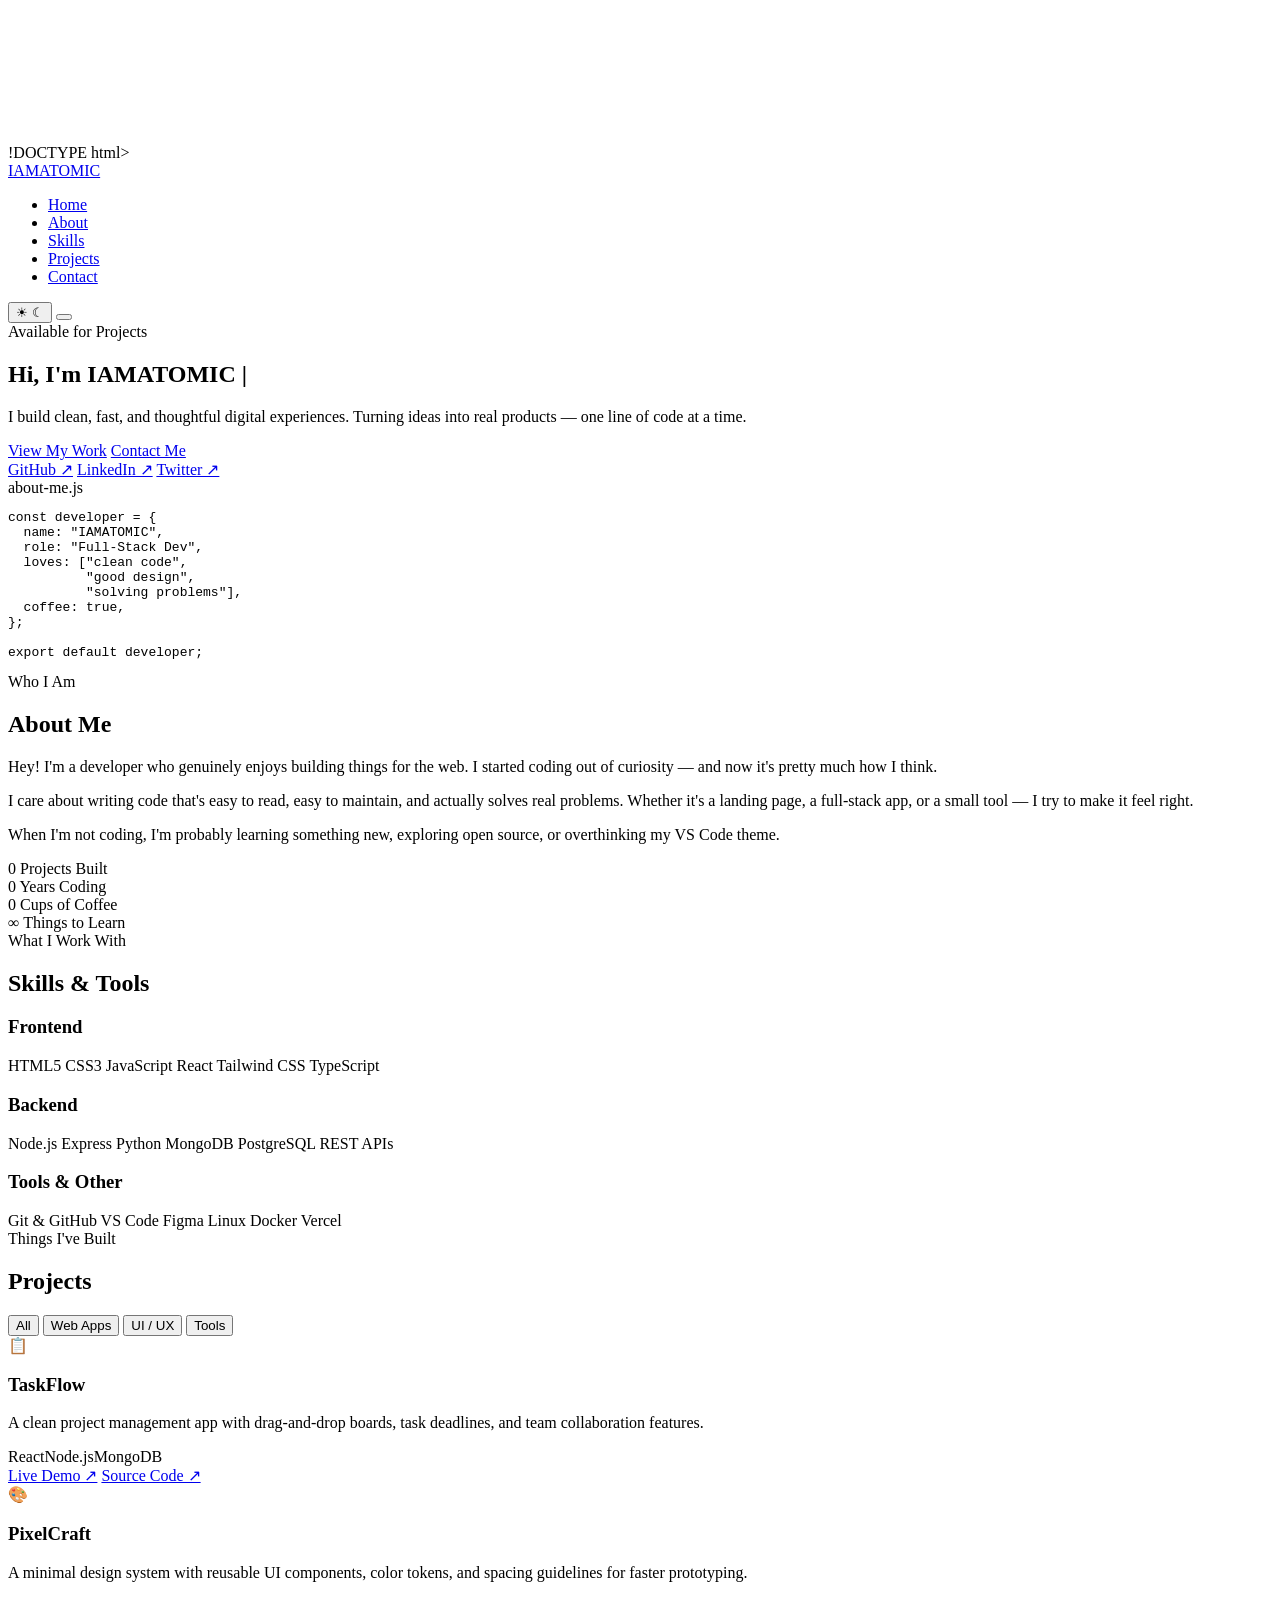
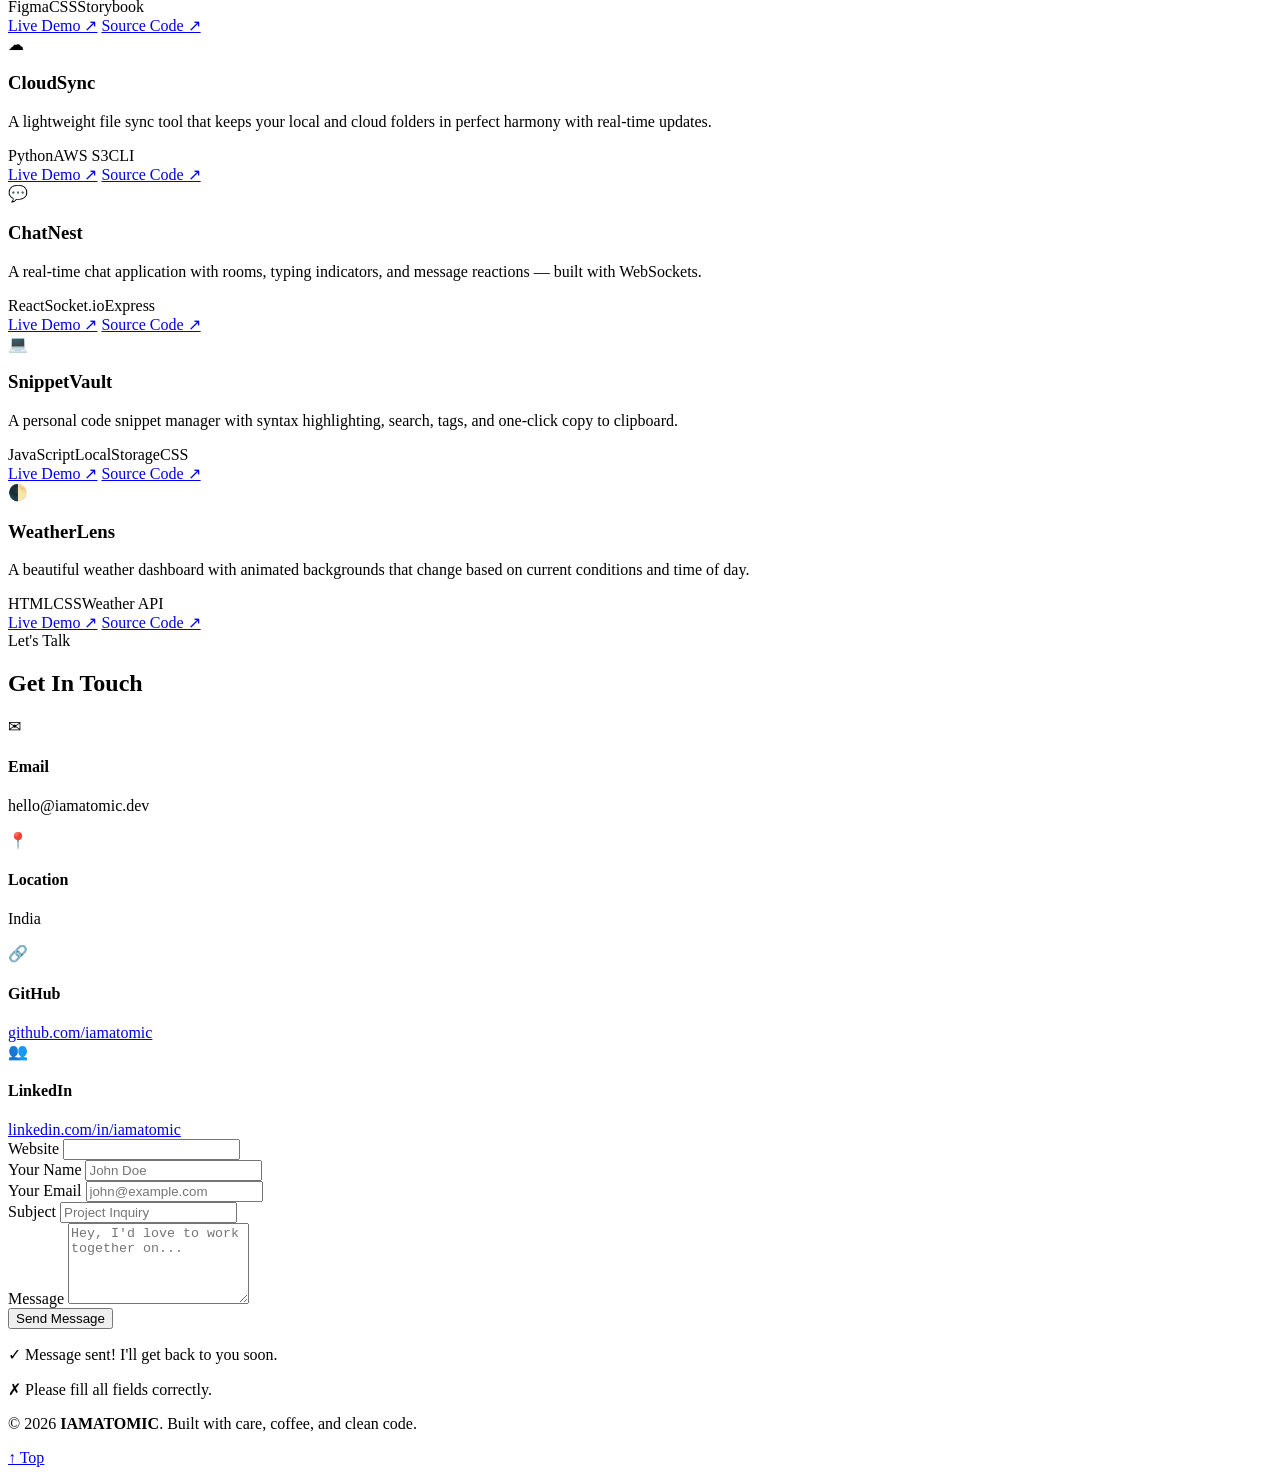
==== index.html @ 38bf48a1 "Initial project upload" ====
!DOCTYPE html>
<html lang="en" data-theme="dark">
<head>
  <meta charset="UTF-8">
  <meta name="viewport" content="width=device-width, initial-scale=1.0">
  <title>IAMATOMIC — Developer Portfolio</title>
  <!-- SEO basics -->
  <meta name="description" content="Ranbir — A developer who builds clean, fast, and thoughtful digital experiences.">
  <!-- Security headers -->
  <meta http-equiv="Content-Security-Policy"
        content="default-src 'self'; style-src 'self' https://fonts.googleapis.com 'unsafe-inline'; font-src https://fonts.gstatic.com; img-src 'self' data:; script-src 'self' 'unsafe-inline';">
  <meta name="referrer" content="strict-origin-when-cross-origin">
  <!-- Fonts -->
  <link rel="preconnect" href="https://fonts.googleapis.com">
  <link rel="preconnect" href="https://fonts.gstatic.com" crossorigin>
  <link href="https://fonts.googleapis.com/css2?family=DM+Sans:wght@400;500;600;700&family=Inter:wght@400;500;600&family=Fira+Code:wght@400;500&display=swap" rel="stylesheet">
  <link rel="stylesheet" href="css/style.css">
</head>


<body>
  <!--note:-the code may be broken somewhere pls ensure to read everything and readme file to move forward-->

<!-- Particle canvas — sits behind the hero as a subtle background effect -->
  <canvas id="particleCanvas" class="particle-canvas"></canvas>

  <!-- Small banner for logged-out visitors -->
  <div class="user-banner" id="userBanner" style="display:none;">
    <div class="container banner-inner">
      <p>&#128640; Want your own portfolio like this? <a href="dashboard.html"><strong>Create Free Account &rarr;</strong></a></p>
      <button class="banner-close" id="bannerClose" aria-label="Close banner">&times;</button>
    </div>
  </div>
  <!--NAVIGATION AREA -->
<HEADER CLASS="HEADER" id ="header>
  <nav class="nav container'>
  <a href="#home" class="nav__logo">
<span class="logo-dot"></span> <span id="navBrand">IAMATOMIC</span>
      </a>

      <ul class="nav-links" id="navLinks">
        <li><a href="#home" class="nav-link active">Home</a></li>
        <li><a href="#about" class="nav-link">About</a></li>
        <li><a href="#skills" class="nav-link">Skills</a></li>
        <li><a href="#projects" class="nav-link">Projects</a></li>
        <li><a href="#contact" class="nav-link">Contact</a></li>
      </ul>

      <div class="nav-actions">
        <!-- Dashboard link — shown if logged in -->
        <a href="dashboard.html" class="nav-dashboard-link" id="dashboardLink" style="display:none;">
          Dashboard
        </a>

        <button class="theme-toggle" id="themeToggle" aria-label="Toggle theme">
          <span class="theme-icon-sun">&#9728;</span>
          <span class="theme-icon-moon">&#9790;</span>
        </button>

        <button class="mobile-menu-btn" id="mobileMenuBtn" aria-label="Open menu">
          <span class="hamburger-line"></span>
          <span class="hamburger-line"></span>
          <span class="hamburger-line"></span>
        </button>
      </div>
    </nav>
  </header>

  <!--HERO SECTION-->
  <section class="hero" id="home">
    <div class="container hero-grid">

      <div class="hero-content reveal">
      <span class="status-badge">
          <span class="status-dot"></span> <span id="heroStatus">Available for Projects</span>
        </span>

        <h1 class="hero-title">
          Hi, I'm <span class="gradient-text" id="heroName">IAMATOMIC</span>
          <span class="typing-cursor">|</span>
        </h1>
        <p class="hero-subtitle" id="heroBio">
          I build clean, fast, and thoughtful digital experiences.
          Turning ideas into real products — one line of code at a time.
        </p>

        <div class="hero-buttons">
          <a href="#projects" class="btn btn-primary ripple">View My Work</a>
          <a href="#contact" class="btn btn-outline ripple">Contact Me</a>
        </div>

        <div class="hero-socials" id="heroSocials">
          <a href="https://github.com" target="_blank" rel="noopener noreferrer" class="social-link">GitHub &#8599;</a>
          <a href="https://linkedin.com" target="_blank" rel="noopener noreferrer" class="social-link">LinkedIn &#8599;</a>
          <a href="https://twitter.com" target="_blank" rel="noopener noreferrer" class="social-link">Twitter &#8599;</a>
        </div>
      </div>

      <div class="hero-visual reveal reveal-delay-1">
        <div class="code-card float-animation">
          <div class="code-card-header">
            <span class="dot red"></span>
            <span class="dot yellow"></span>
            <span class="dot green"></span>
            <span class="code-filename">about-me.js</span>
          </div>
          <pre class="code-card-body"><code><span class="code-keyword">const</span> <span class="code-variable">developer</span> = {
  <span class="code-key">name</span>: <span class="code-string" id="codeName">"IAMATOMIC"</span>,
  <span class="code-key">role</span>: <span class="code-string" id="codeRole">"Full-Stack Dev"</span>,
  <span class="code-key">loves</span>: [<span class="code-string">"clean code"</span>,
          <span class="code-string">"good design"</span>,
          <span class="code-string">"solving problems"</span>],
  <span class="code-key">coffee</span>: <span class="code-boolean">true</span>,
};

<span class="code-keyword">export default</span> developer;</code></pre>
        </div>
      </div>
    </div>
  </section>

    </div>
<!-- =================== ABOUT =================== -->
  <section class="about section" id="about">
    <div class="container">
      <span class="section-tag reveal">Who I Am</span>
      <h2 class="section-title reveal">About Me</h2>

      <div class="about-grid">
        <div class="about-text reveal" id="aboutText">
          <p>
            Hey! I'm a developer who genuinely enjoys building things for the web.
            I started coding out of curiosity — and now it's pretty much how I think.
          </p>
          <p>
            I care about writing code that's easy to read, easy to maintain, and actually
            solves real problems. Whether it's a landing page, a full-stack app, or a
            small tool — I try to make it feel right.
          </p>
          <p>
            When I'm not coding, I'm probably learning something new, exploring open source,
            or overthinking my VS Code theme.
          </p>
        </div>

        <div class="about-stats reveal-stagger" id="statsContainer">
          <div class="stat-card">
            <span class="stat-number" data-count="15">0</span>
            <span class="stat-label">Projects Built</span>
          </div>
          <div class="stat-card">
            <span class="stat-number" data-count="2">0</span>
            <span class="stat-label">Years Coding</span>
          </div>
          <div class="stat-card">
            <span class="stat-number" data-count="500">0</span>
            <span class="stat-label">Cups of Coffee</span>
          </div>
          <div class="stat-card">
            <span class="stat-number stat-infinity">&infin;</span>
            <span class="stat-label">Things to Learn</span>
          </div>
        </div>
      </div>
    </div>
  </section>

  <!-- =================== SKILLS =================== -->
  <section class="skills section" id="skills">
    <div class="container">
      <span class="section-tag reveal">What I Work With</span>
      <h2 class="section-title reveal">Skills & Tools</h2>

      <div class="skills-grid reveal-stagger" id="skillsContainer">
        <div class="skill-group">
          <h3 class="skill-group-title">Frontend</h3>
          <div class="skill-tags">
            <span class="skill-tag">HTML5</span>
            <span class="skill-tag">CSS3</span>
            <span class="skill-tag">JavaScript</span>
            <span class="skill-tag">React</span>
            <span class="skill-tag">Tailwind CSS</span>
            <span class="skill-tag">TypeScript</span>
          </div>
        </div>
        <div class="skill-group">
          <h3 class="skill-group-title">Backend</h3>
          <div class="skill-tags">
            <span class="skill-tag">Node.js</span>
            <span class="skill-tag">Express</span>
            <span class="skill-tag">Python</span>
            <span class="skill-tag">MongoDB</span>
            <span class="skill-tag">PostgreSQL</span>
            <span class="skill-tag">REST APIs</span>
          </div>
        </div>
        <div class="skill-group">
          <h3 class="skill-group-title">Tools & Other</h3>
          <div class="skill-tags">
            <span class="skill-tag">Git & GitHub</span>
            <span class="skill-tag">VS Code</span>
            <span class="skill-tag">Figma</span>
            <span class="skill-tag">Linux</span>
            <span class="skill-tag">Docker</span>
            <span class="skill-tag">Vercel</span>
          </div>
        </div>
      </div>
    </div>
  </section>

  <!-- =================== PROJECTS =================== -->
  <section class="projects section" id="projects">
    <div class="container">
      <span class="section-tag reveal">Things I've Built</span>
      <h2 class="section-title reveal">Projects</h2>

      <div class="project-filters reveal" id="projectFilters">
        <button class="filter-btn active" data-filter="all">All</button>
        <button class="filter-btn" data-filter="web-app">Web Apps</button>
        <button class="filter-btn" data-filter="ui-ux">UI / UX</button>
        <button class="filter-btn" data-filter="tool">Tools</button>
      </div>

      <div class="projects-grid" id="projectsContainer">
        <!-- Project 1 -->
        <article class="project-card tilt-card reveal-stagger-item" data-category="web-app">
          <div class="project-banner banner-gradient-1">
            <span class="project-banner-icon">&#128203;</span>
          </div>
          <div class="project-info">
            <h3 class="project-title">TaskFlow</h3>
            <p class="project-desc">A clean project management app with drag-and-drop boards, task deadlines, and team collaboration features.</p>
            <div class="project-tags"><span>React</span><span>Node.js</span><span>MongoDB</span></div>
            <div class="project-links">
              <a href="#" target="_blank" rel="noopener noreferrer" class="project-link">Live Demo &#8599;</a>
              <a href="#" target="_blank" rel="noopener noreferrer" class="project-link">Source Code &#8599;</a>
            </div>
          </div>
        </article>

        <!-- Project 2 -->
        <article class="project-card tilt-card reveal-stagger-item" data-category="ui-ux">
          <div class="project-banner banner-gradient-2">
            <span class="project-banner-icon">&#127912;</span>
          </div>
          <div class="project-info">
            <h3 class="project-title">PixelCraft</h3>
            <p class="project-desc">A minimal design system with reusable UI components, color tokens, and spacing guidelines for faster prototyping.</p>
            <div class="project-tags"><span>Figma</span><span>CSS</span><span>Storybook</span></div>
            <div class="project-links">
              <a href="#" target="_blank" rel="noopener noreferrer" class="project-link">Live Demo &#8599;</a>
              <a href="#" target="_blank" rel="noopener noreferrer" class="project-link">Source Code &#8599;</a>
            </div>
          </div>
        </article>

        <!-- Project 3 -->
        <article class="project-card tilt-card reveal-stagger-item" data-category="tool">
          <div class="project-banner banner-gradient-3">
            <span class="project-banner-icon">&#9729;</span>
          </div>
          <div class="project-info">
            <h3 class="project-title">CloudSync</h3>
            <p class="project-desc">A lightweight file sync tool that keeps your local and cloud folders in perfect harmony with real-time updates.</p>
            <div class="project-tags"><span>Python</span><span>AWS S3</span><span>CLI</span></div>
            <div class="project-links">
              <a href="#" target="_blank" rel="noopener noreferrer" class="project-link">Live Demo &#8599;</a>
              <a href="#" target="_blank" rel="noopener noreferrer" class="project-link">Source Code &#8599;</a>
            </div>
          </div>
        </article>

        <!-- Project 4 -->
        <article class="project-card tilt-card reveal-stagger-item" data-category="web-app">
          <div class="project-banner banner-gradient-4">
            <span class="project-banner-icon">&#128172;</span>
          </div>
          <div class="project-info">
            <h3 class="project-title">ChatNest</h3>
            <p class="project-desc">A real-time chat application with rooms, typing indicators, and message reactions — built with WebSockets.</p>
            <div class="project-tags"><span>React</span><span>Socket.io</span><span>Express</span></div>
            <div class="project-links">
              <a href="#" target="_blank" rel="noopener noreferrer" class="project-link">Live Demo &#8599;</a>
              <a href="#" target="_blank" rel="noopener noreferrer" class="project-link">Source Code &#8599;</a>
            </div>
          </div>
        </article>

        <!-- Project 5 -->
        <article class="project-card tilt-card reveal-stagger-item" data-category="tool">
          <div class="project-banner banner-gradient-5">
            <span class="project-banner-icon">&#128187;</span>
          </div>
          <div class="project-info">
            <h3 class="project-title">SnippetVault</h3>
            <p class="project-desc">A personal code snippet manager with syntax highlighting, search, tags, and one-click copy to clipboard.</p>
            <div class="project-tags"><span>JavaScript</span><span>LocalStorage</span><span>CSS</span></div>
            <div class="project-links">
              <a href="#" target="_blank" rel="noopener noreferrer" class="project-link">Live Demo &#8599;</a>
              <a href="#" target="_blank" rel="noopener noreferrer" class="project-link">Source Code &#8599;</a>
            </div>
          </div>
        </article>

        <!-- Project 6 -->
        <article class="project-card tilt-card reveal-stagger-item" data-category="ui-ux">
          <div class="project-banner banner-gradient-6">
            <span class="project-banner-icon">&#127763;</span>
          </div>
          <div class="project-info">
            <h3 class="project-title">WeatherLens</h3>
            <p class="project-desc">A beautiful weather dashboard with animated backgrounds that change based on current conditions and time of day.</p>
            <div class="project-tags"><span>HTML</span><span>CSS</span><span>Weather API</span></div>
            <div class="project-links">
              <a href="#" target="_blank" rel="noopener noreferrer" class="project-link">Live Demo &#8599;</a>
              <a href="#" target="_blank" rel="noopener noreferrer" class="project-link">Source Code &#8599;</a>
            </div>
          </div>
        </article>
      </div>
    </div>
  </section>

  <!-- =================== CONTACT =================== -->
  <section class="contact section" id="contact">
    <div class="container">
      <span class="section-tag reveal">Let's Talk</span>
      <h2 class="section-title reveal">Get In Touch</h2>

      <div class="contact-grid">
        <div class="contact-info reveal-stagger" id="contactInfoContainer">
          <div class="contact-card">
            <span class="contact-icon">&#9993;</span>
            <div><h4>Email</h4><p id="contactEmail">hello@iamatomic.dev</p></div>
          </div>
          <div class="contact-card">
            <span class="contact-icon">&#128205;</span>
            <div><h4>Location</h4><p id="contactLocation">India</p></div>
          </div>
          <div class="contact-card">
            <span class="contact-icon">&#128279;</span>
            <div><h4>GitHub</h4>
              <a href="https://github.com" target="_blank" rel="noopener noreferrer" id="contactGithub">github.com/iamatomic</a>
            </div>
          </div>
          <div class="contact-card">
            <span class="contact-icon">&#128101;</span>
            <div><h4>LinkedIn</h4>
              <a href="https://linkedin.com" target="_blank" rel="noopener noreferrer" id="contactLinkedin">linkedin.com/in/iamatomic</a>
            </div>
          </div>
        </div>

        <form class="contact-form reveal" id="contactForm" novalidate>
          <!-- Honeypot — hidden from real users -->
          <div class="honey-field" aria-hidden="true">
            <label for="website">Website</label>
            <input type="text" id="website" name="website" tabindex="-1" autocomplete="off">
          </div>
          <div class="form-group">
            <label for="name">Your Name</label>
            <input type="text" id="name" name="name" placeholder="John Doe" required maxlength="100" autocomplete="name">
          </div>
          <div class="form-group">
            <label for="email">Your Email</label>
            <input type="email" id="email" name="email" placeholder="john@example.com" required maxlength="200" autocomplete="email">
          </div>
          <div class="form-group">
            <label for="subject">Subject</label>
            <input type="text" id="subject" name="subject" placeholder="Project Inquiry" required maxlength="200">
          </div>
          <div class="form-group">
            <label for="message">Message</label>
            <textarea id="message" name="message" rows="5" placeholder="Hey, I'd love to work together on..." required maxlength="2000"></textarea>
          </div>
          <button type="submit" class="btn btn-primary btn-submit ripple" id="submitBtn">Send Message</button>
          <p class="form-feedback success" id="formSuccess">&#10003; Message sent! I'll get back to you soon.</p>
          <p class="form-feedback error" id="formError">&#10007; Please fill all fields correctly.</p>
        </form>
      </div>
    </div>
  </section>

  <!-- =================== FOOTER =================== -->
  <footer class="footer">
    <div class="container footer-content">
      <p class="footer-text">&copy; 2026 <strong id="footerBrand">IAMATOMIC</strong>. Built with care, coffee, and clean code.</p>
      <a href="#home" class="back-to-top" aria-label="Back to top">&#8593; Top</a>
    </div>
  </footer>

  <!-- Scripts — auth first, then portfolio logic -->
  <script src="js/auth.js"></script>
  <script src="js/main.js"></script>
</body>
</html>
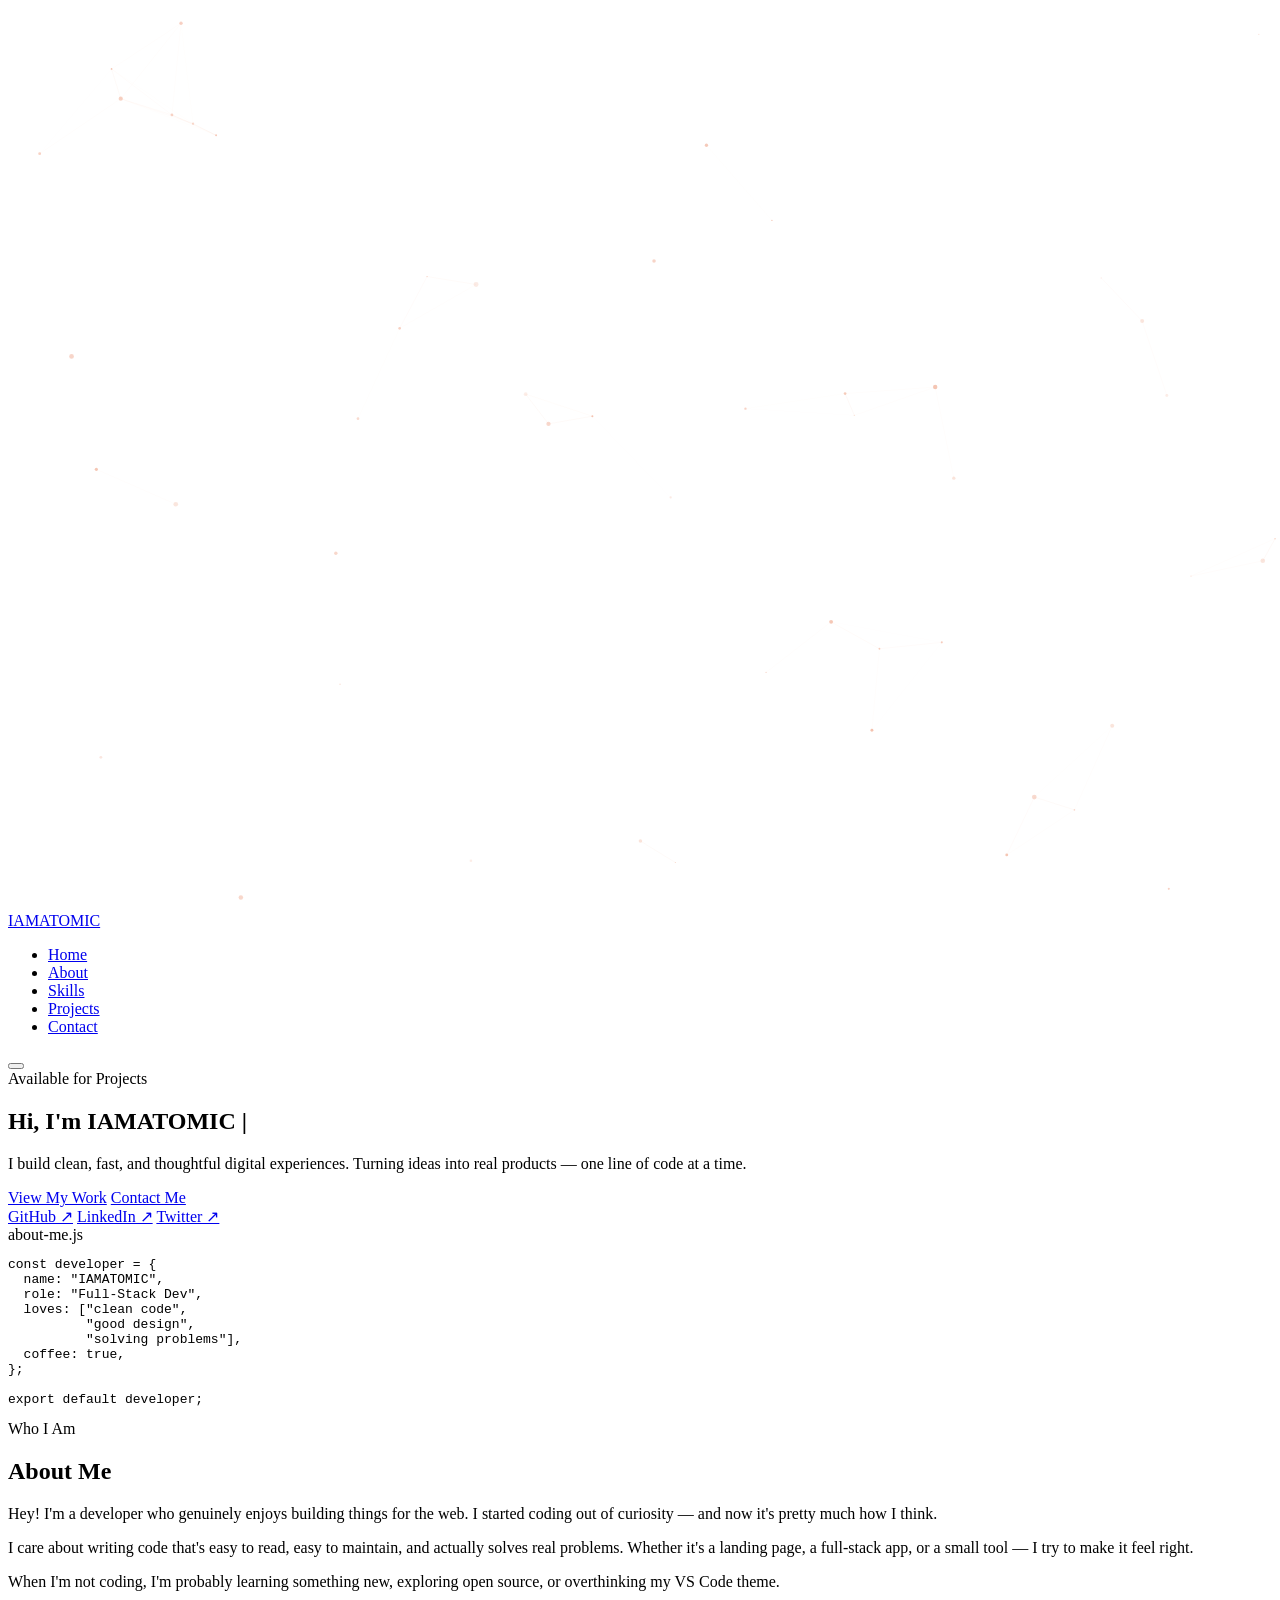
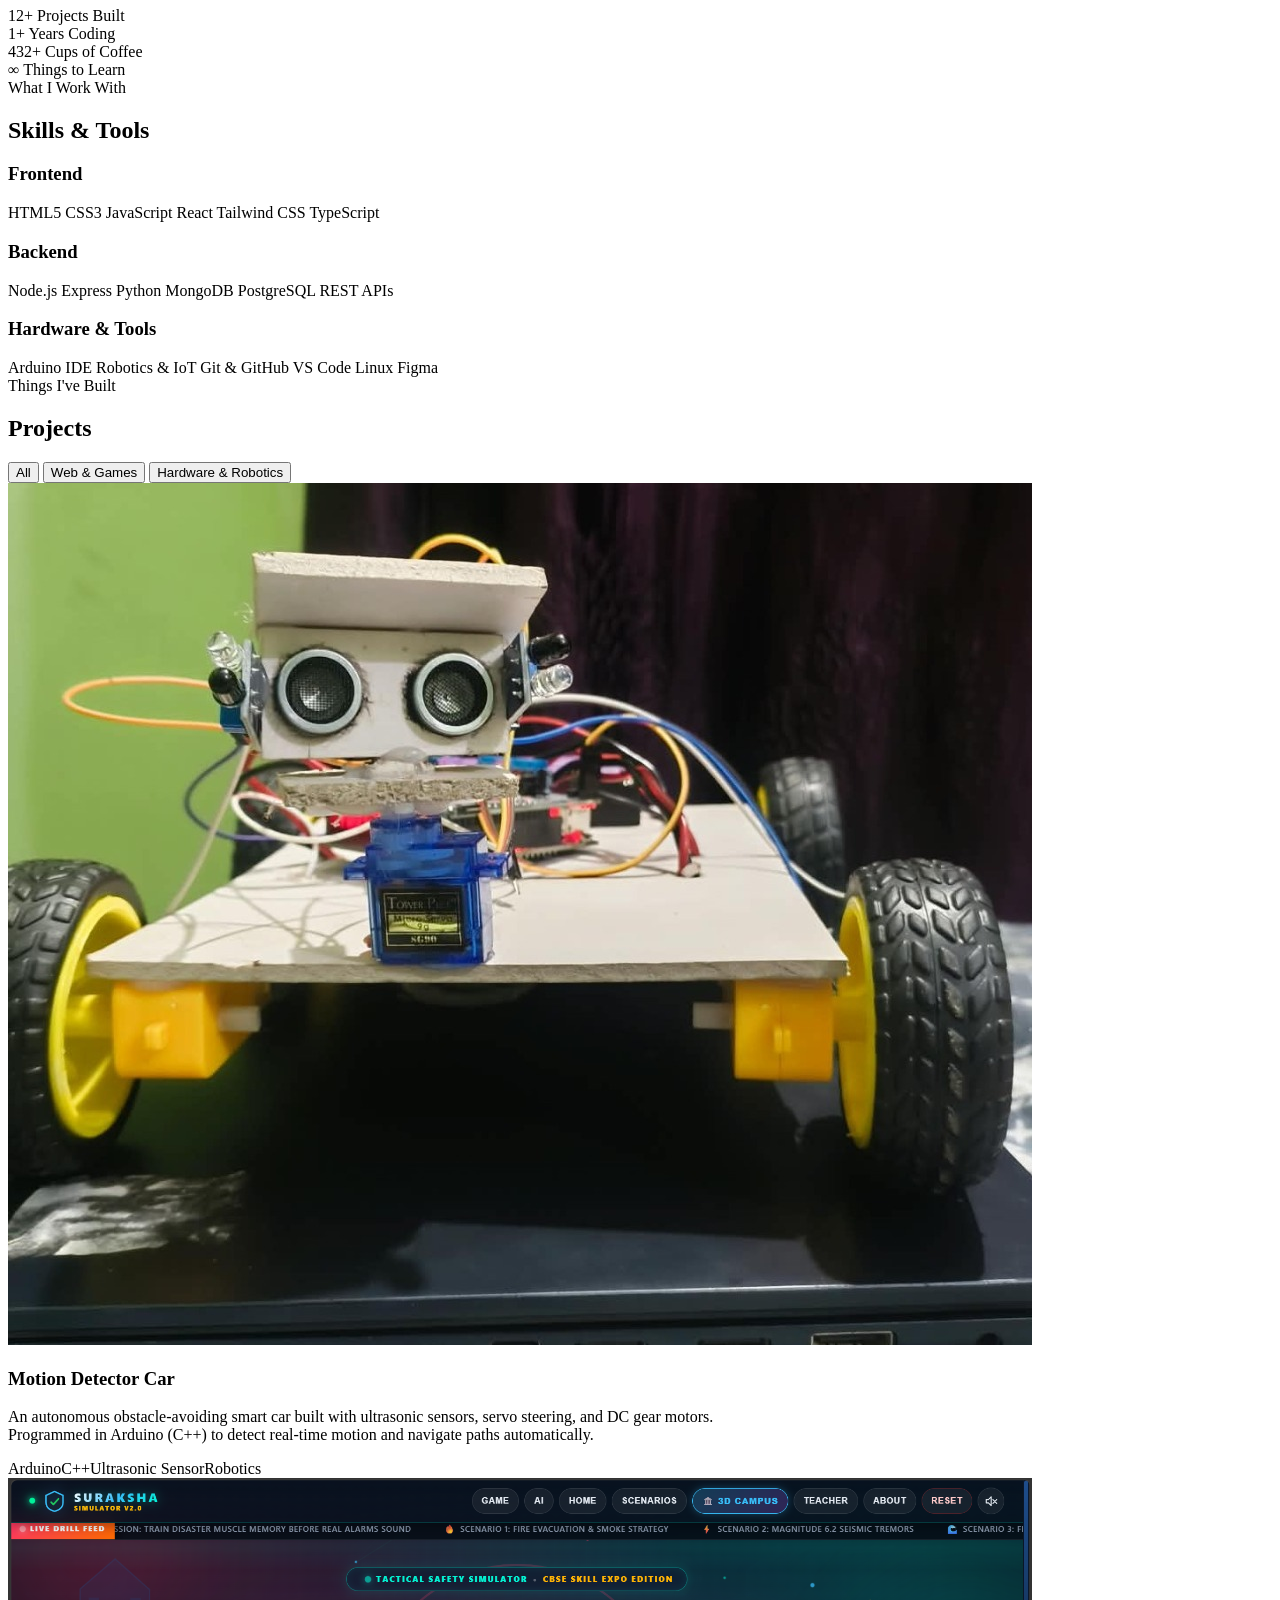
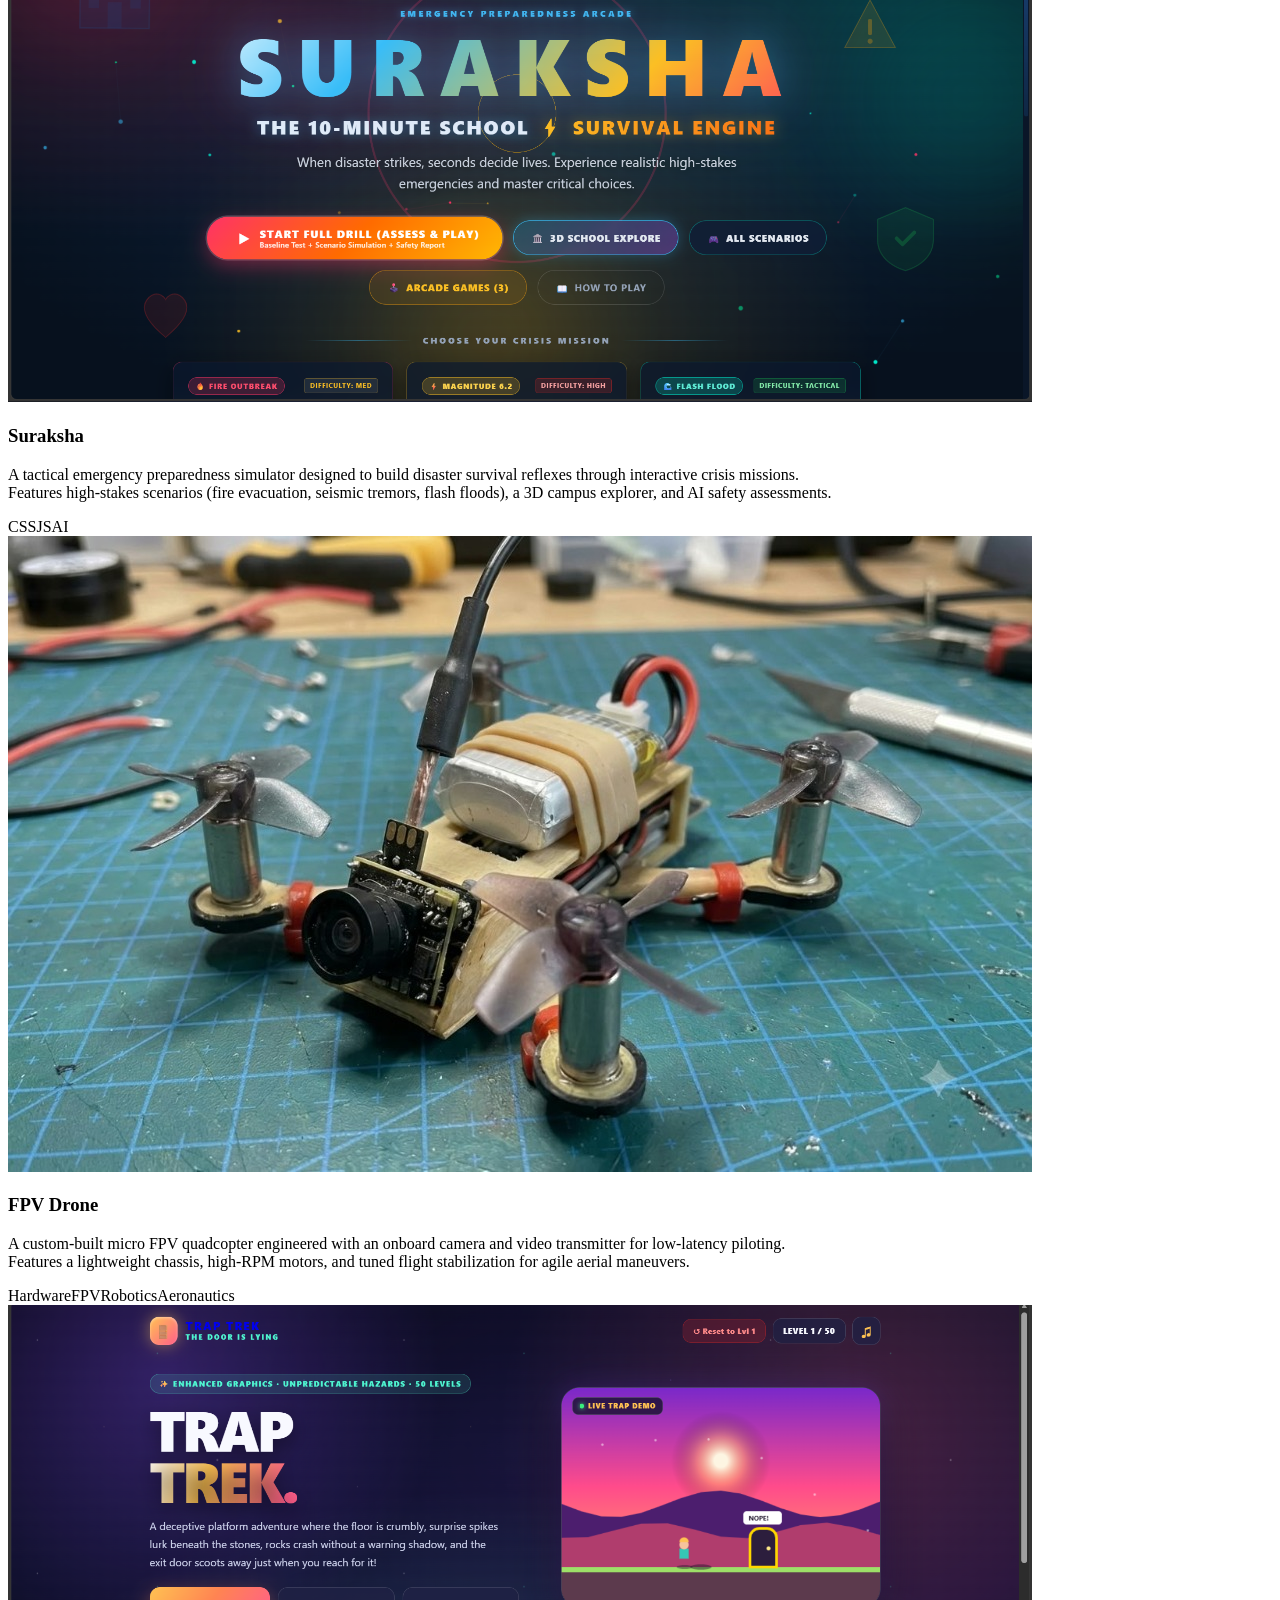
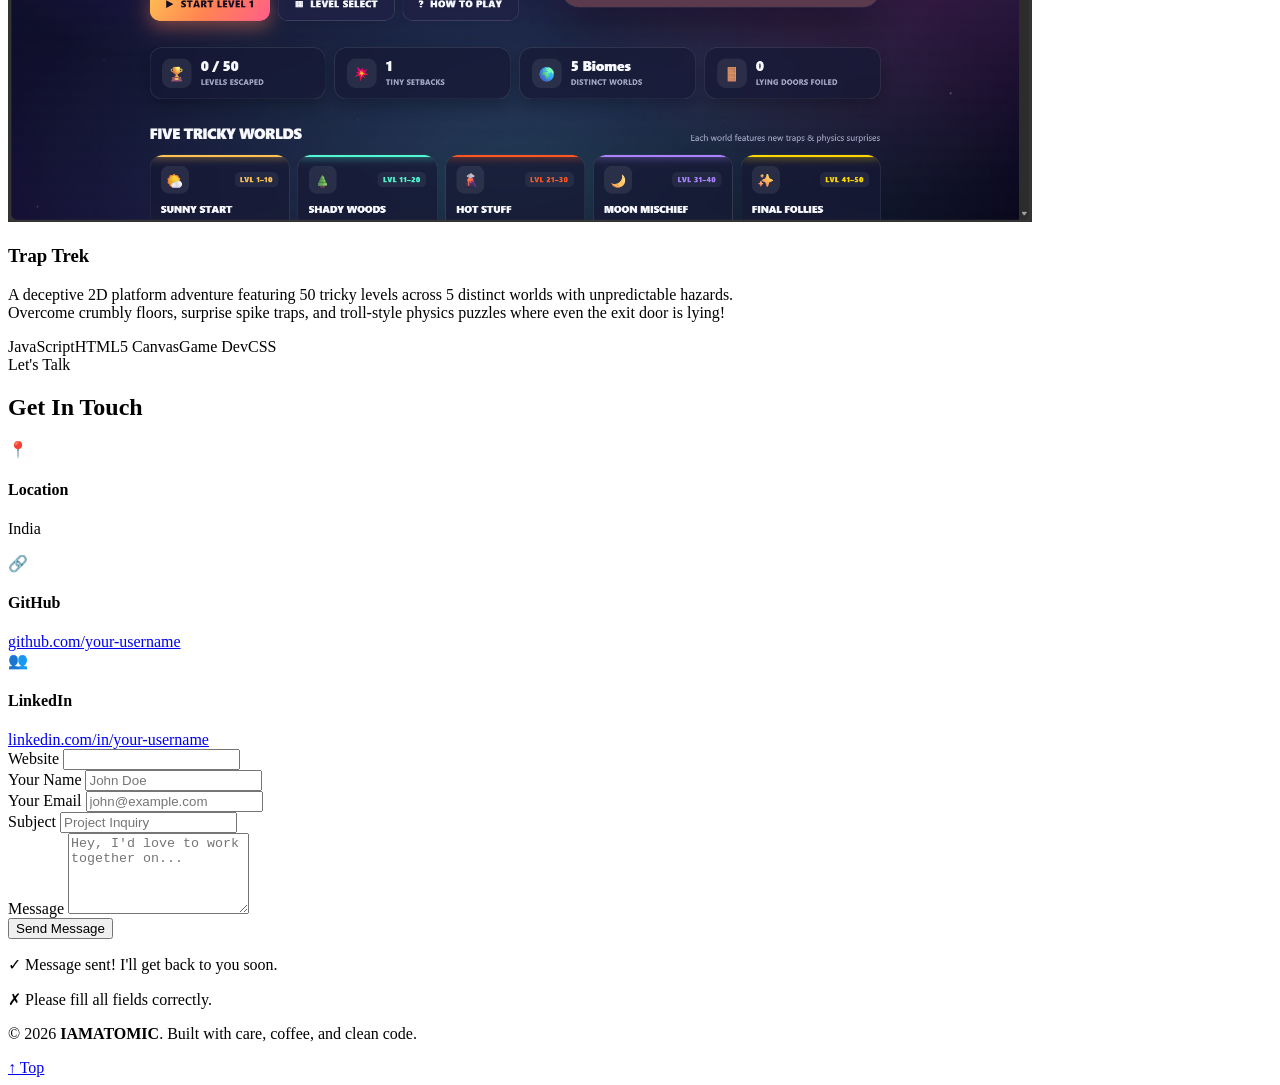
==== commit a7b347b7: "first commit" ====
--- a/index.html
+++ b/index.html
@@ -1,41 +1,36 @@
-!DOCTYPE html>
+<!DOCTYPE html>
 <html lang="en" data-theme="dark">
 <head>
   <meta charset="UTF-8">
   <meta name="viewport" content="width=device-width, initial-scale=1.0">
   <title>IAMATOMIC — Developer Portfolio</title>
+
   <!-- SEO basics -->
-  <meta name="description" content="Ranbir — A developer who builds clean, fast, and thoughtful digital experiences.">
+  <meta name="description" content="IAMATOMIC — A developer who builds clean, fast, and thoughtful digital experiences.">
+
   <!-- Security headers -->
   <meta http-equiv="Content-Security-Policy"
         content="default-src 'self'; style-src 'self' https://fonts.googleapis.com 'unsafe-inline'; font-src https://fonts.gstatic.com; img-src 'self' data:; script-src 'self' 'unsafe-inline';">
   <meta name="referrer" content="strict-origin-when-cross-origin">
-  <!-- Fonts -->
+
+  <!-- Fonts — friendly and human -->
   <link rel="preconnect" href="https://fonts.googleapis.com">
   <link rel="preconnect" href="https://fonts.gstatic.com" crossorigin>
   <link href="https://fonts.googleapis.com/css2?family=DM+Sans:wght@400;500;600;700&family=Inter:wght@400;500;600&family=Fira+Code:wght@400;500&display=swap" rel="stylesheet">
+
   <link rel="stylesheet" href="css/style.css">
 </head>
-
-
 <body>
-  <!--note:-the code may be broken somewhere pls ensure to read everything and readme file to move forward-->
-
-<!-- Particle canvas — sits behind the hero as a subtle background effect -->
+
+  <!-- Particle canvas — sits behind the hero as a subtle background effect -->
   <canvas id="particleCanvas" class="particle-canvas"></canvas>
 
-  <!-- Small banner for logged-out visitors -->
-  <div class="user-banner" id="userBanner" style="display:none;">
-    <div class="container banner-inner">
-      <p>&#128640; Want your own portfolio like this? <a href="dashboard.html"><strong>Create Free Account &rarr;</strong></a></p>
-      <button class="banner-close" id="bannerClose" aria-label="Close banner">&times;</button>
-    </div>
-  </div>
-  <!--NAVIGATION AREA -->
-<HEADER CLASS="HEADER" id ="header>
-  <nav class="nav container'>
-  <a href="#home" class="nav__logo">
-<span class="logo-dot"></span> <span id="navBrand">IAMATOMIC</span>
+
+  <!-- =================== NAVIGATION =================== -->
+  <header class="header" id="header">
+    <nav class="nav container">
+      <a href="#home" class="nav-logo">
+        <span class="logo-dot"></span> <span id="navBrand">IAMATOMIC</span>
       </a>
 
       <ul class="nav-links" id="navLinks">
@@ -52,11 +47,6 @@
           Dashboard
         </a>
 
-        <button class="theme-toggle" id="themeToggle" aria-label="Toggle theme">
-          <span class="theme-icon-sun">&#9728;</span>
-          <span class="theme-icon-moon">&#9790;</span>
-        </button>
-
         <button class="mobile-menu-btn" id="mobileMenuBtn" aria-label="Open menu">
           <span class="hamburger-line"></span>
           <span class="hamburger-line"></span>
@@ -66,12 +56,12 @@
     </nav>
   </header>
 
-  <!--HERO SECTION-->
+  <!-- =================== HERO =================== -->
   <section class="hero" id="home">
     <div class="container hero-grid">
 
       <div class="hero-content reveal">
-      <span class="status-badge">
+        <span class="status-badge">
           <span class="status-dot"></span> <span id="heroStatus">Available for Projects</span>
         </span>
 
@@ -119,8 +109,7 @@
     </div>
   </section>
 
-    </div>
-<!-- =================== ABOUT =================== -->
+  <!-- =================== ABOUT =================== -->
   <section class="about section" id="about">
     <div class="container">
       <span class="section-tag reveal">Who I Am</span>
@@ -195,14 +184,14 @@
           </div>
         </div>
         <div class="skill-group">
-          <h3 class="skill-group-title">Tools & Other</h3>
+          <h3 class="skill-group-title">Hardware & Tools</h3>
           <div class="skill-tags">
+            <span class="skill-tag">Arduino IDE</span>
+            <span class="skill-tag">Robotics & IoT</span>
             <span class="skill-tag">Git & GitHub</span>
             <span class="skill-tag">VS Code</span>
+            <span class="skill-tag">Linux</span>
             <span class="skill-tag">Figma</span>
-            <span class="skill-tag">Linux</span>
-            <span class="skill-tag">Docker</span>
-            <span class="skill-tag">Vercel</span>
           </div>
         </div>
       </div>
@@ -217,105 +206,56 @@
 
       <div class="project-filters reveal" id="projectFilters">
         <button class="filter-btn active" data-filter="all">All</button>
-        <button class="filter-btn" data-filter="web-app">Web Apps</button>
-        <button class="filter-btn" data-filter="ui-ux">UI / UX</button>
-        <button class="filter-btn" data-filter="tool">Tools</button>
+        <button class="filter-btn" data-filter="web-app">Web & Games</button>
+        <button class="filter-btn" data-filter="hardware">Hardware & Robotics</button>
       </div>
 
       <div class="projects-grid" id="projectsContainer">
         <!-- Project 1 -->
+        <article class="project-card tilt-card reveal-stagger-item" data-category="hardware">
+          <div class="project-banner">
+            <img src="images/motion-detector-car.jpg" alt="Motion Detector Car" class="project-banner-img">
+          </div>
+          <div class="project-info">
+            <h3 class="project-title">Motion Detector Car</h3>
+            <p class="project-desc">An autonomous obstacle-avoiding smart car built with ultrasonic sensors, servo steering, and DC gear motors.<br>Programmed in Arduino (C++) to detect real-time motion and navigate paths automatically.</p>
+            <div class="project-tags"><span>Arduino</span><span>C++</span><span>Ultrasonic Sensor</span><span>Robotics</span></div>
+          </div>
+        </article>
+
+        <!-- Project 2 -->
         <article class="project-card tilt-card reveal-stagger-item" data-category="web-app">
-          <div class="project-banner banner-gradient-1">
-            <span class="project-banner-icon">&#128203;</span>
+          <div class="project-banner">
+            <img src="images/suraksha-simulator.png" alt="Suraksha" class="project-banner-img">
           </div>
           <div class="project-info">
-            <h3 class="project-title">TaskFlow</h3>
-            <p class="project-desc">A clean project management app with drag-and-drop boards, task deadlines, and team collaboration features.</p>
-            <div class="project-tags"><span>React</span><span>Node.js</span><span>MongoDB</span></div>
-            <div class="project-links">
-              <a href="#" target="_blank" rel="noopener noreferrer" class="project-link">Live Demo &#8599;</a>
-              <a href="#" target="_blank" rel="noopener noreferrer" class="project-link">Source Code &#8599;</a>
-            </div>
+            <h3 class="project-title">Suraksha</h3>
+            <p class="project-desc">A tactical emergency preparedness simulator designed to build disaster survival reflexes through interactive crisis missions.<br>Features high-stakes scenarios (fire evacuation, seismic tremors, flash floods), a 3D campus explorer, and AI safety assessments.</p>
+            <div class="project-tags"><span>CSS</span><span>JS</span><span>AI</span></div>
           </div>
         </article>
 
-        <!-- Project 2 -->
-        <article class="project-card tilt-card reveal-stagger-item" data-category="ui-ux">
-          <div class="project-banner banner-gradient-2">
-            <span class="project-banner-icon">&#127912;</span>
+        <!-- Project 3 -->
+        <article class="project-card tilt-card reveal-stagger-item" data-category="hardware">
+          <div class="project-banner">
+            <img src="images/fpv-drone.jpg" alt="FPV Drone" class="project-banner-img">
           </div>
           <div class="project-info">
-            <h3 class="project-title">PixelCraft</h3>
-            <p class="project-desc">A minimal design system with reusable UI components, color tokens, and spacing guidelines for faster prototyping.</p>
-            <div class="project-tags"><span>Figma</span><span>CSS</span><span>Storybook</span></div>
-            <div class="project-links">
-              <a href="#" target="_blank" rel="noopener noreferrer" class="project-link">Live Demo &#8599;</a>
-              <a href="#" target="_blank" rel="noopener noreferrer" class="project-link">Source Code &#8599;</a>
-            </div>
-          </div>
-        </article>
-
-        <!-- Project 3 -->
-        <article class="project-card tilt-card reveal-stagger-item" data-category="tool">
-          <div class="project-banner banner-gradient-3">
-            <span class="project-banner-icon">&#9729;</span>
-          </div>
-          <div class="project-info">
-            <h3 class="project-title">CloudSync</h3>
-            <p class="project-desc">A lightweight file sync tool that keeps your local and cloud folders in perfect harmony with real-time updates.</p>
-            <div class="project-tags"><span>Python</span><span>AWS S3</span><span>CLI</span></div>
-            <div class="project-links">
-              <a href="#" target="_blank" rel="noopener noreferrer" class="project-link">Live Demo &#8599;</a>
-              <a href="#" target="_blank" rel="noopener noreferrer" class="project-link">Source Code &#8599;</a>
-            </div>
+            <h3 class="project-title">FPV Drone</h3>
+            <p class="project-desc">A custom-built micro FPV quadcopter engineered with an onboard camera and video transmitter for low-latency piloting.<br>Features a lightweight chassis, high-RPM motors, and tuned flight stabilization for agile aerial maneuvers.</p>
+            <div class="project-tags"><span>Hardware</span><span>FPV</span><span>Robotics</span><span>Aeronautics</span></div>
           </div>
         </article>
 
         <!-- Project 4 -->
         <article class="project-card tilt-card reveal-stagger-item" data-category="web-app">
-          <div class="project-banner banner-gradient-4">
-            <span class="project-banner-icon">&#128172;</span>
+          <div class="project-banner">
+            <img src="images/trap-trek.png" alt="Trap Trek" class="project-banner-img">
           </div>
           <div class="project-info">
-            <h3 class="project-title">ChatNest</h3>
-            <p class="project-desc">A real-time chat application with rooms, typing indicators, and message reactions — built with WebSockets.</p>
-            <div class="project-tags"><span>React</span><span>Socket.io</span><span>Express</span></div>
-            <div class="project-links">
-              <a href="#" target="_blank" rel="noopener noreferrer" class="project-link">Live Demo &#8599;</a>
-              <a href="#" target="_blank" rel="noopener noreferrer" class="project-link">Source Code &#8599;</a>
-            </div>
-          </div>
-        </article>
-
-        <!-- Project 5 -->
-        <article class="project-card tilt-card reveal-stagger-item" data-category="tool">
-          <div class="project-banner banner-gradient-5">
-            <span class="project-banner-icon">&#128187;</span>
-          </div>
-          <div class="project-info">
-            <h3 class="project-title">SnippetVault</h3>
-            <p class="project-desc">A personal code snippet manager with syntax highlighting, search, tags, and one-click copy to clipboard.</p>
-            <div class="project-tags"><span>JavaScript</span><span>LocalStorage</span><span>CSS</span></div>
-            <div class="project-links">
-              <a href="#" target="_blank" rel="noopener noreferrer" class="project-link">Live Demo &#8599;</a>
-              <a href="#" target="_blank" rel="noopener noreferrer" class="project-link">Source Code &#8599;</a>
-            </div>
-          </div>
-        </article>
-
-        <!-- Project 6 -->
-        <article class="project-card tilt-card reveal-stagger-item" data-category="ui-ux">
-          <div class="project-banner banner-gradient-6">
-            <span class="project-banner-icon">&#127763;</span>
-          </div>
-          <div class="project-info">
-            <h3 class="project-title">WeatherLens</h3>
-            <p class="project-desc">A beautiful weather dashboard with animated backgrounds that change based on current conditions and time of day.</p>
-            <div class="project-tags"><span>HTML</span><span>CSS</span><span>Weather API</span></div>
-            <div class="project-links">
-              <a href="#" target="_blank" rel="noopener noreferrer" class="project-link">Live Demo &#8599;</a>
-              <a href="#" target="_blank" rel="noopener noreferrer" class="project-link">Source Code &#8599;</a>
-            </div>
+            <h3 class="project-title">Trap Trek</h3>
+            <p class="project-desc">A deceptive 2D platform adventure featuring 50 tricky levels across 5 distinct worlds with unpredictable hazards.<br>Overcome crumbly floors, surprise spike traps, and troll-style physics puzzles where even the exit door is lying!</p>
+            <div class="project-tags"><span>JavaScript</span><span>HTML5 Canvas</span><span>Game Dev</span><span>CSS</span></div>
           </div>
         </article>
       </div>
@@ -331,23 +271,19 @@
       <div class="contact-grid">
         <div class="contact-info reveal-stagger" id="contactInfoContainer">
           <div class="contact-card">
-            <span class="contact-icon">&#9993;</span>
-            <div><h4>Email</h4><p id="contactEmail">hello@iamatomic.dev</p></div>
-          </div>
-          <div class="contact-card">
             <span class="contact-icon">&#128205;</span>
             <div><h4>Location</h4><p id="contactLocation">India</p></div>
           </div>
           <div class="contact-card">
             <span class="contact-icon">&#128279;</span>
             <div><h4>GitHub</h4>
-              <a href="https://github.com" target="_blank" rel="noopener noreferrer" id="contactGithub">github.com/iamatomic</a>
+              <a href="https://github.com" target="_blank" rel="noopener noreferrer" id="contactGithub">github.com/your-username</a>
             </div>
           </div>
           <div class="contact-card">
             <span class="contact-icon">&#128101;</span>
             <div><h4>LinkedIn</h4>
-              <a href="https://linkedin.com" target="_blank" rel="noopener noreferrer" id="contactLinkedin">linkedin.com/in/iamatomic</a>
+              <a href="https://linkedin.com" target="_blank" rel="noopener noreferrer" id="contactLinkedin">linkedin.com/in/your-username</a>
             </div>
           </div>
         </div>
@@ -395,4 +331,3 @@
   <script src="js/main.js"></script>
 </body>
 </html>
-  
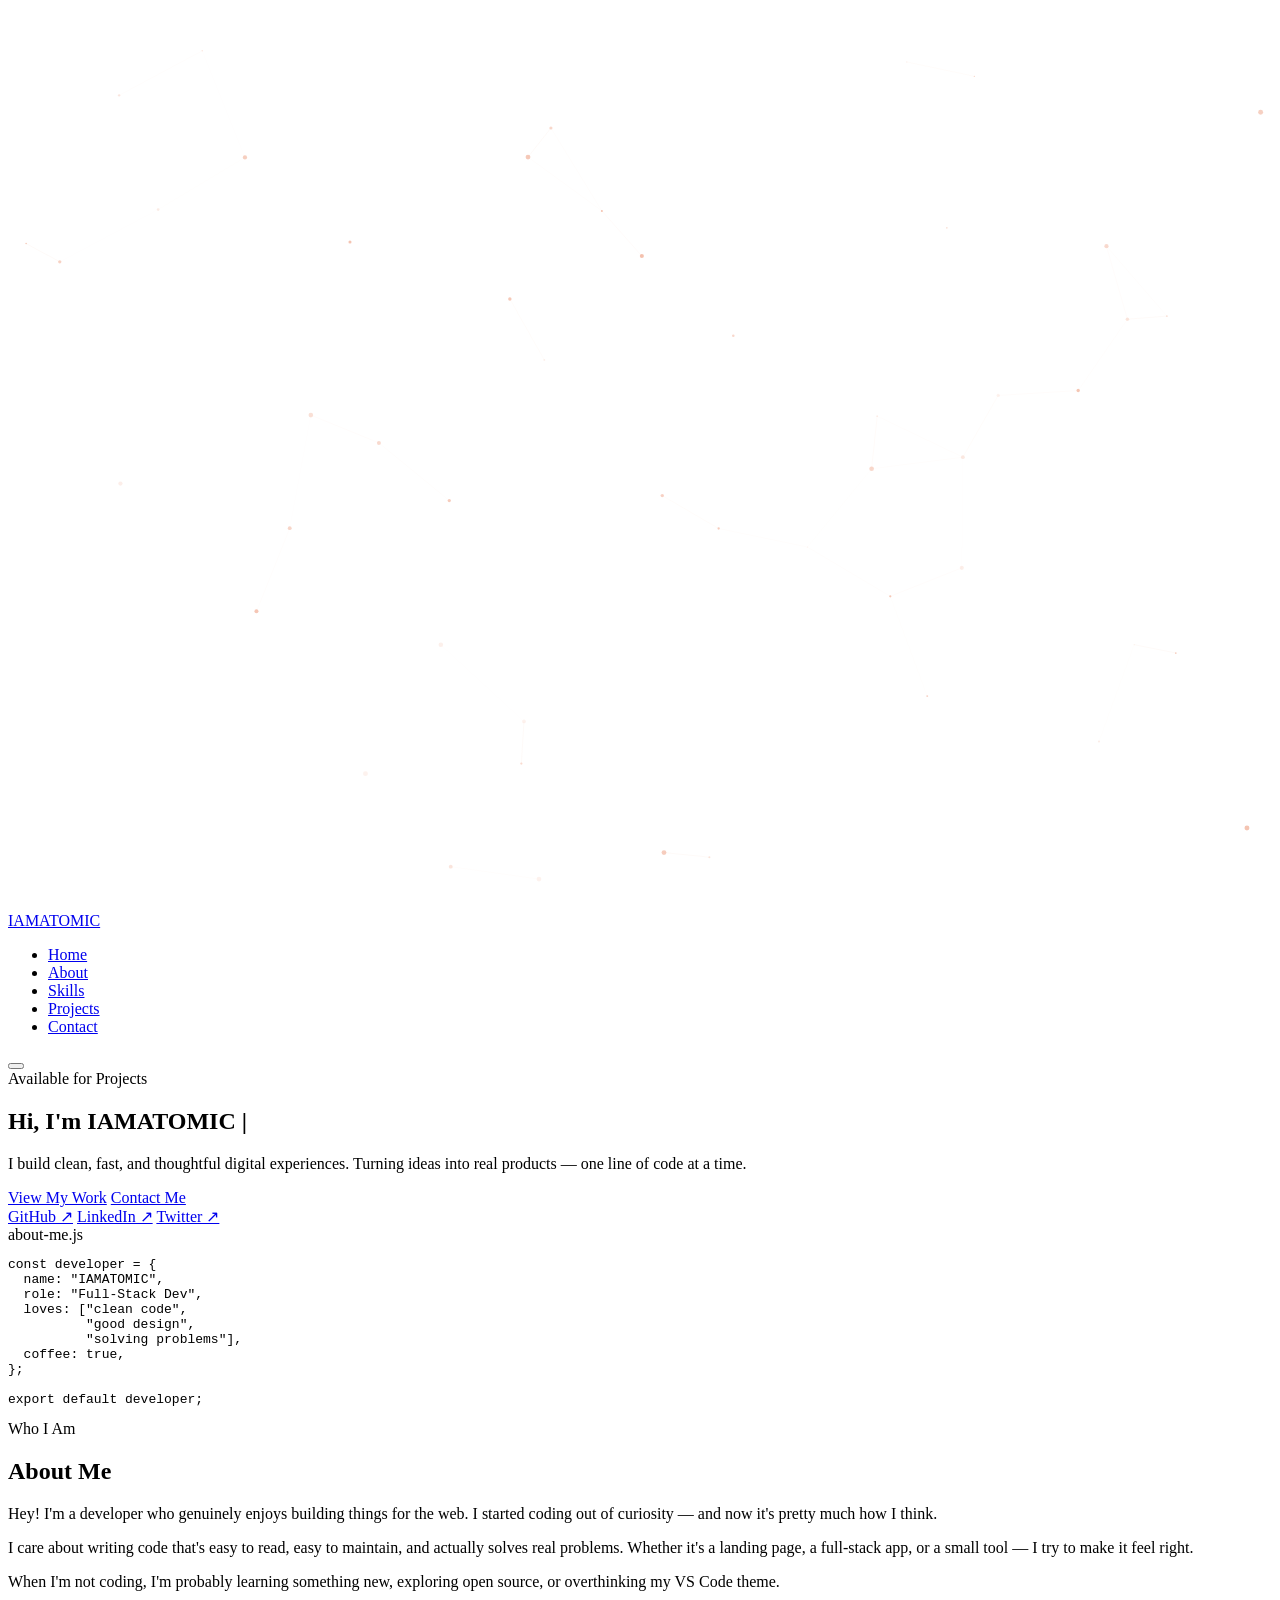
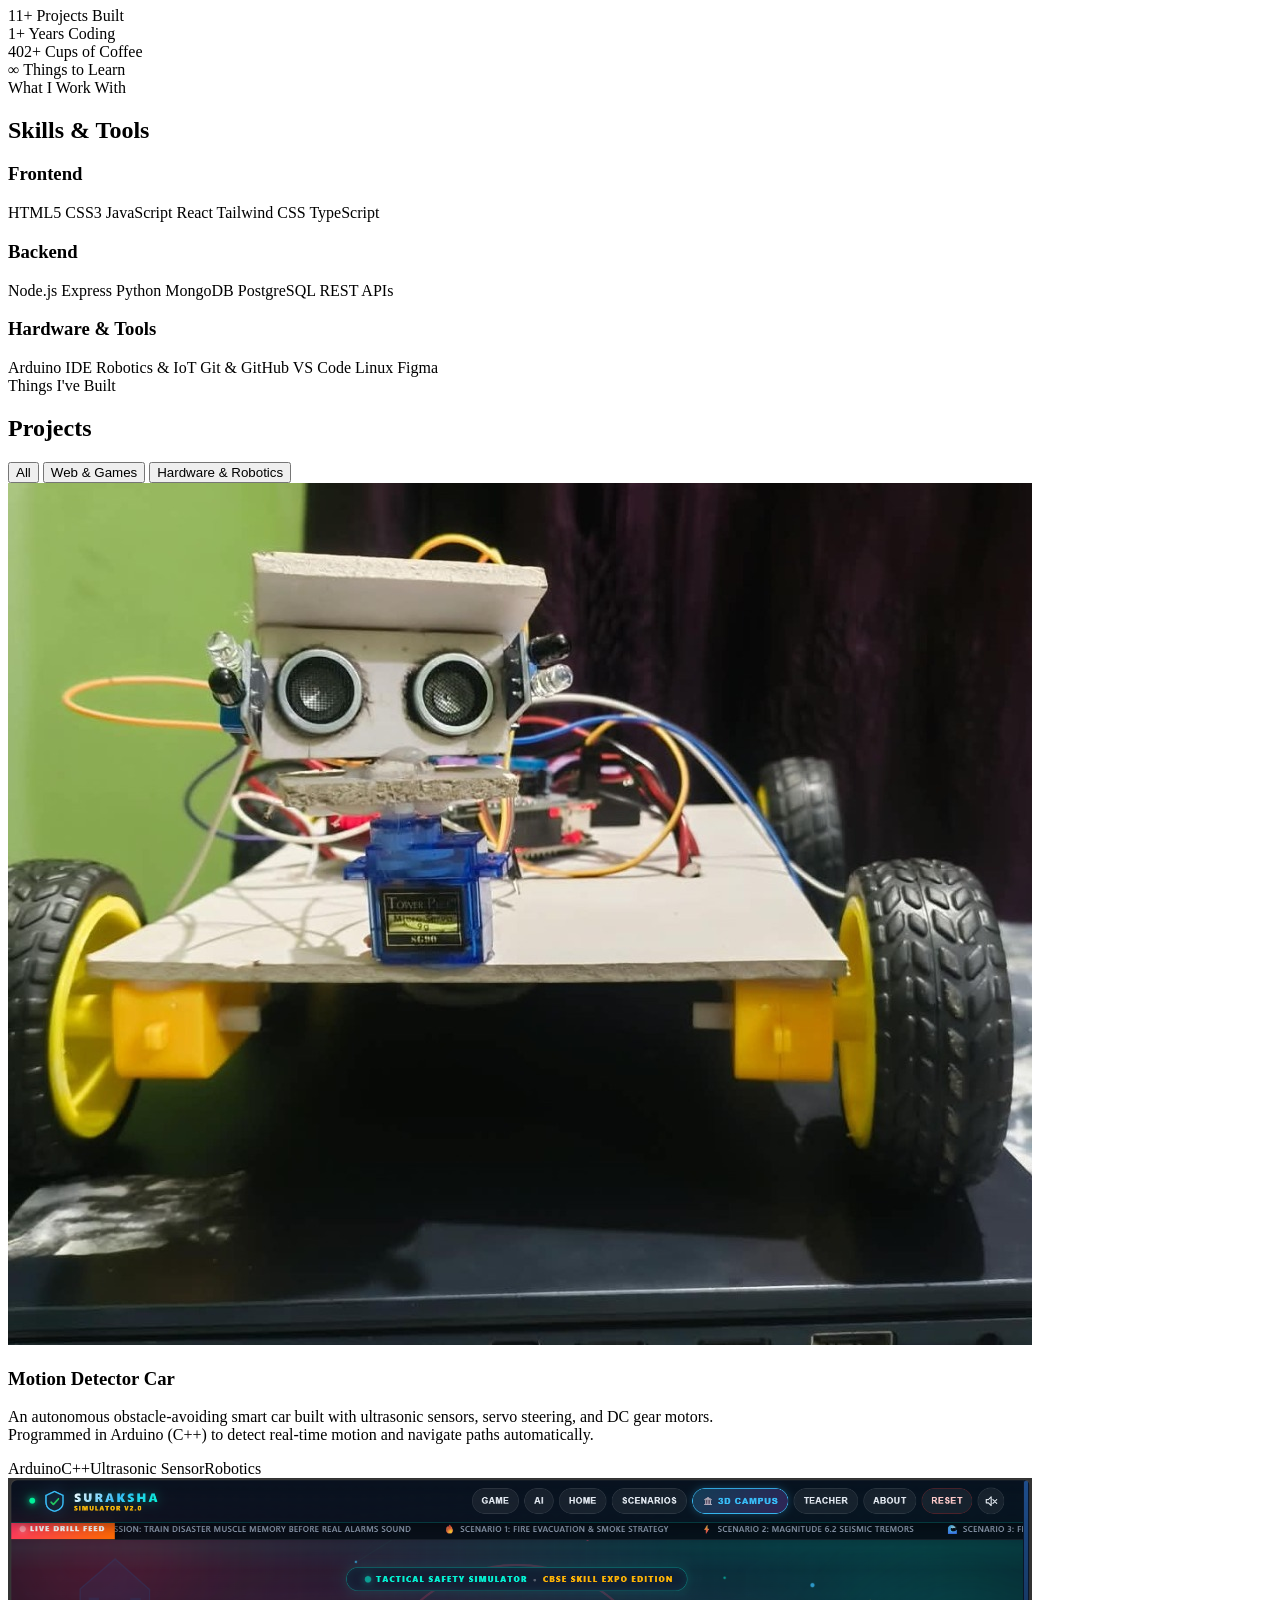
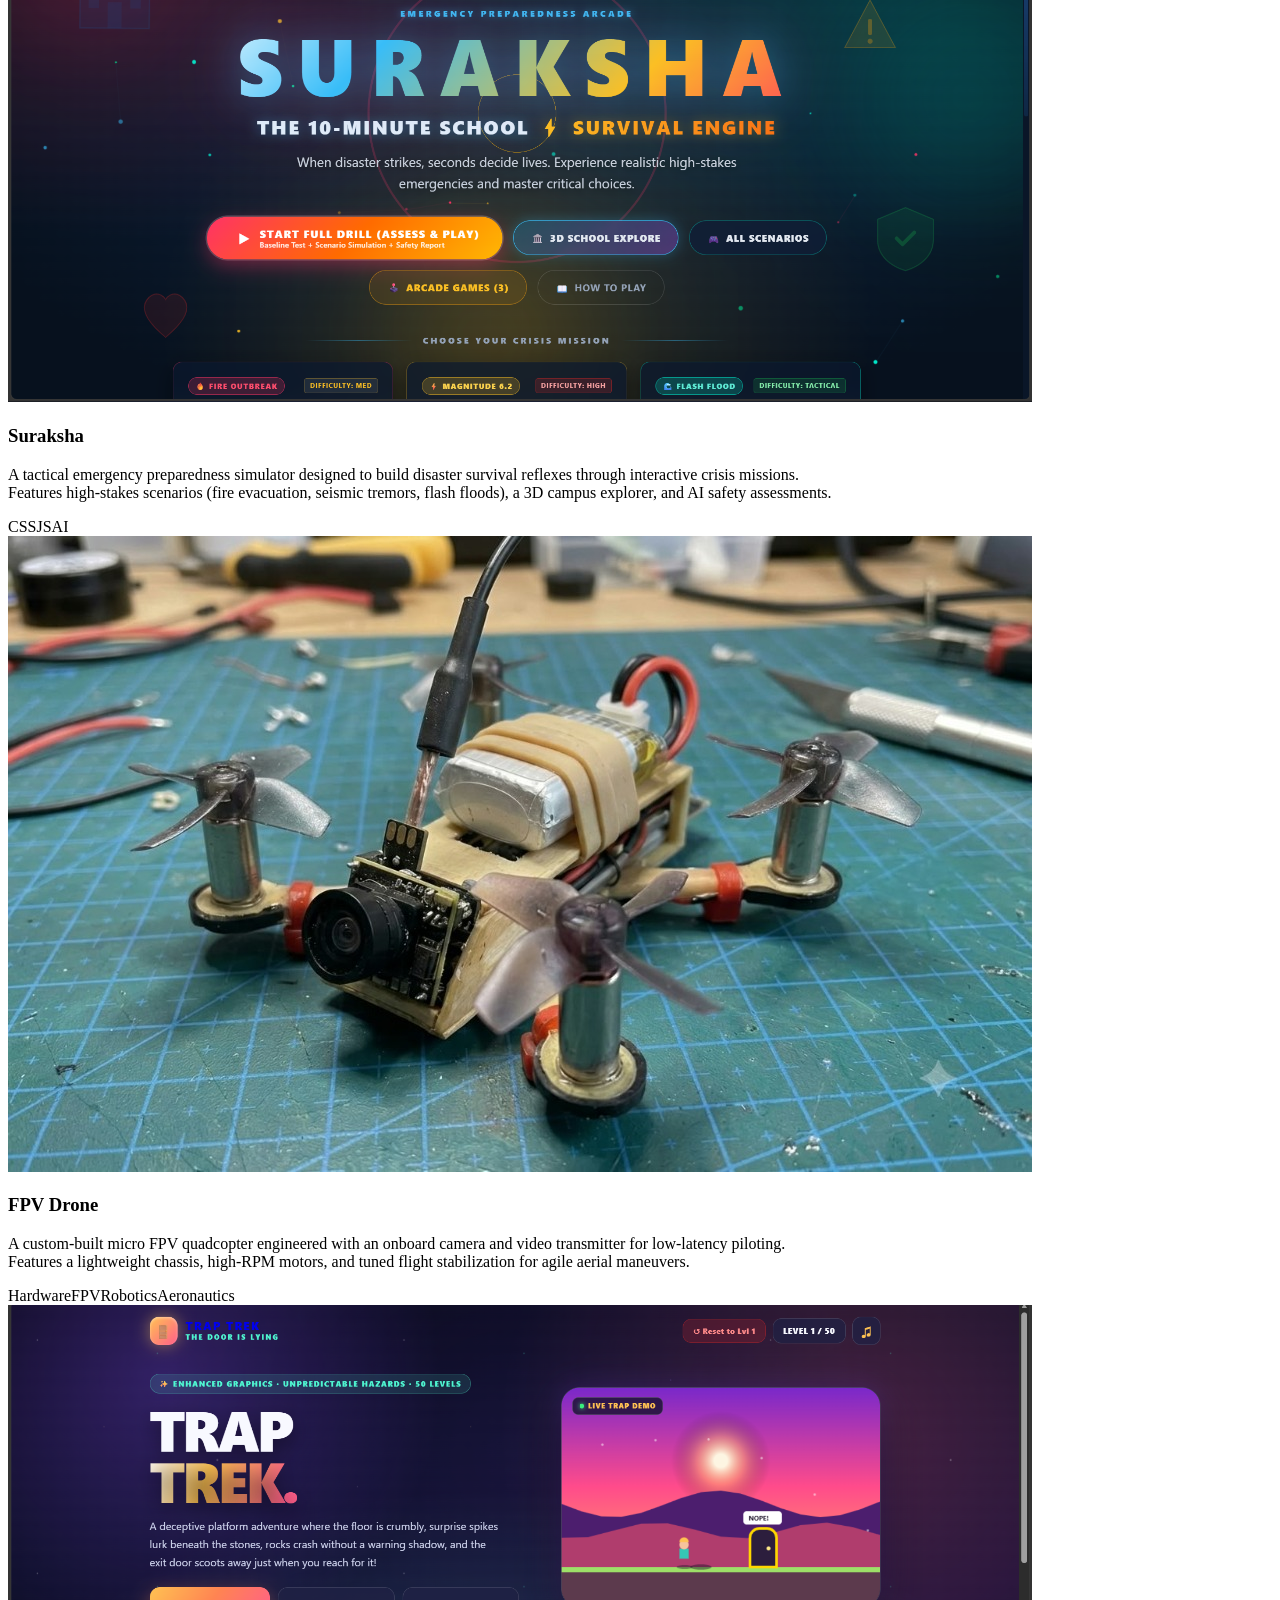
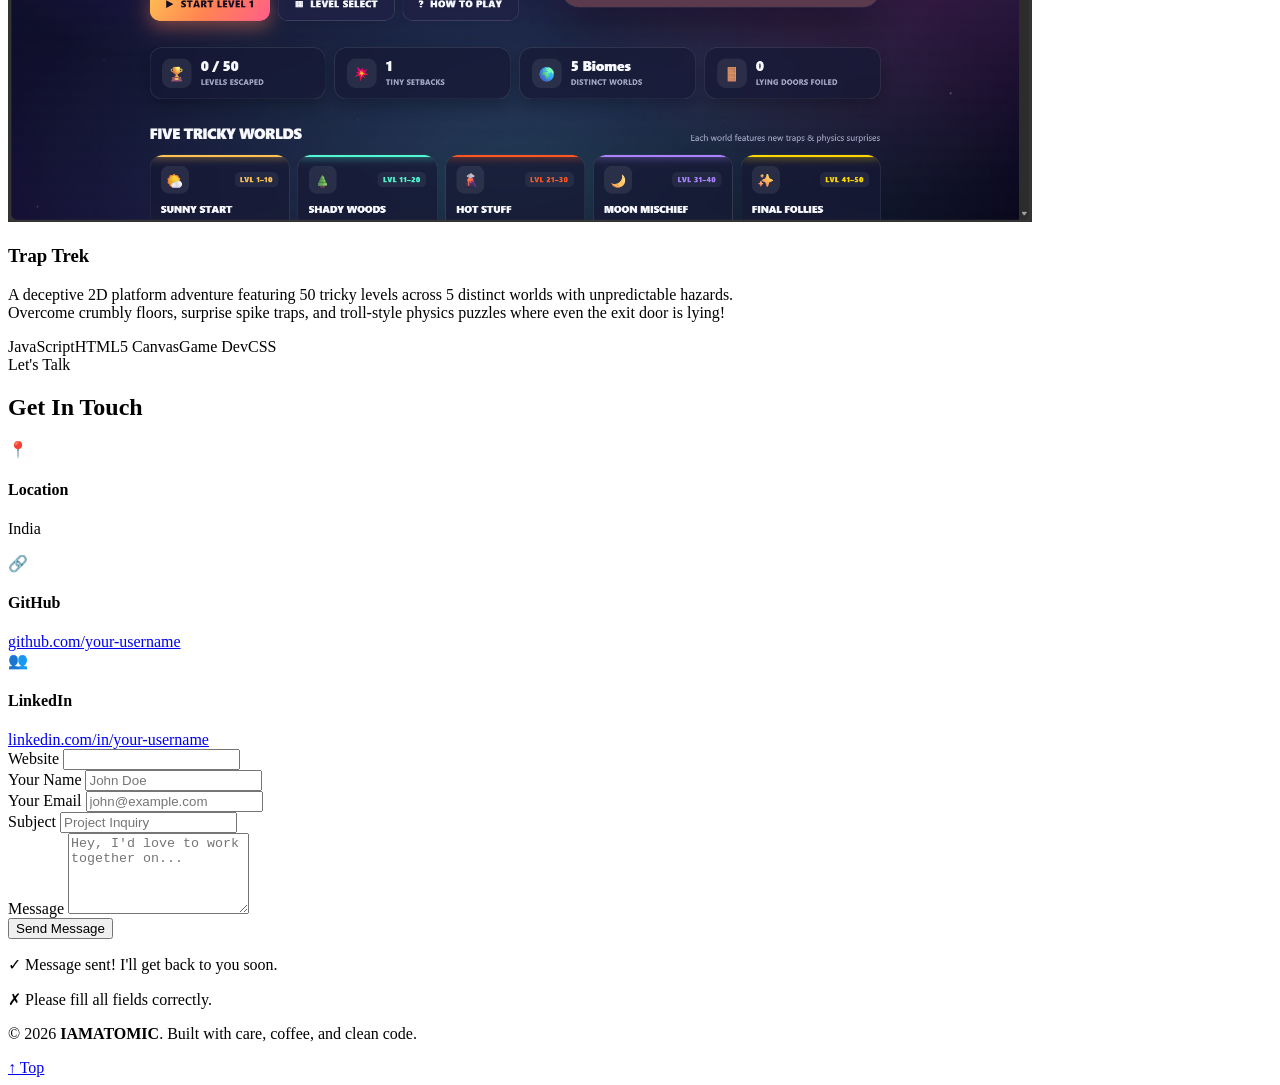
==== commit 8000177a: "REmove unwanted files and updatre project" ====
--- a/index.html
+++ b/index.html
@@ -13,7 +13,7 @@
         content="default-src 'self'; style-src 'self' https://fonts.googleapis.com 'unsafe-inline'; font-src https://fonts.gstatic.com; img-src 'self' data:; script-src 'self' 'unsafe-inline';">
   <meta name="referrer" content="strict-origin-when-cross-origin">
 
-  <!-- Fonts — friendly and human -->
+  <!-- Fonts  -->
   <link rel="preconnect" href="https://fonts.googleapis.com">
   <link rel="preconnect" href="https://fonts.gstatic.com" crossorigin>
   <link href="https://fonts.googleapis.com/css2?family=DM+Sans:wght@400;500;600;700&family=Inter:wght@400;500;600&family=Fira+Code:wght@400;500&display=swap" rel="stylesheet">
@@ -22,11 +22,11 @@
 </head>
 <body>
 
-  <!-- Particle canvas — sits behind the hero as a subtle background effect -->
+  <!-- Particle canvas -->
   <canvas id="particleCanvas" class="particle-canvas"></canvas>
 
 
-  <!-- =================== NAVIGATION =================== -->
+  <!--  NAVIGATION  -->
   <header class="header" id="header">
     <nav class="nav container">
       <a href="#home" class="nav-logo">
@@ -56,7 +56,7 @@
     </nav>
   </header>
 
-  <!-- =================== HERO =================== -->
+  <!-- HERO  -->
   <section class="hero" id="home">
     <div class="container hero-grid">
 
@@ -289,7 +289,7 @@
         </div>
 
         <form class="contact-form reveal" id="contactForm" novalidate>
-          <!-- Honeypot — hidden from real users -->
+          <!-- Honeypot —  -->
           <div class="honey-field" aria-hidden="true">
             <label for="website">Website</label>
             <input type="text" id="website" name="website" tabindex="-1" autocomplete="off">
@@ -326,8 +326,8 @@
     </div>
   </footer>
 
-  <!-- Scripts — auth first, then portfolio logic -->
-  <script src="js/auth.js"></script>
+  <!-- Scripts  -->
+  
   <script src="js/main.js"></script>
 </body>
 </html>
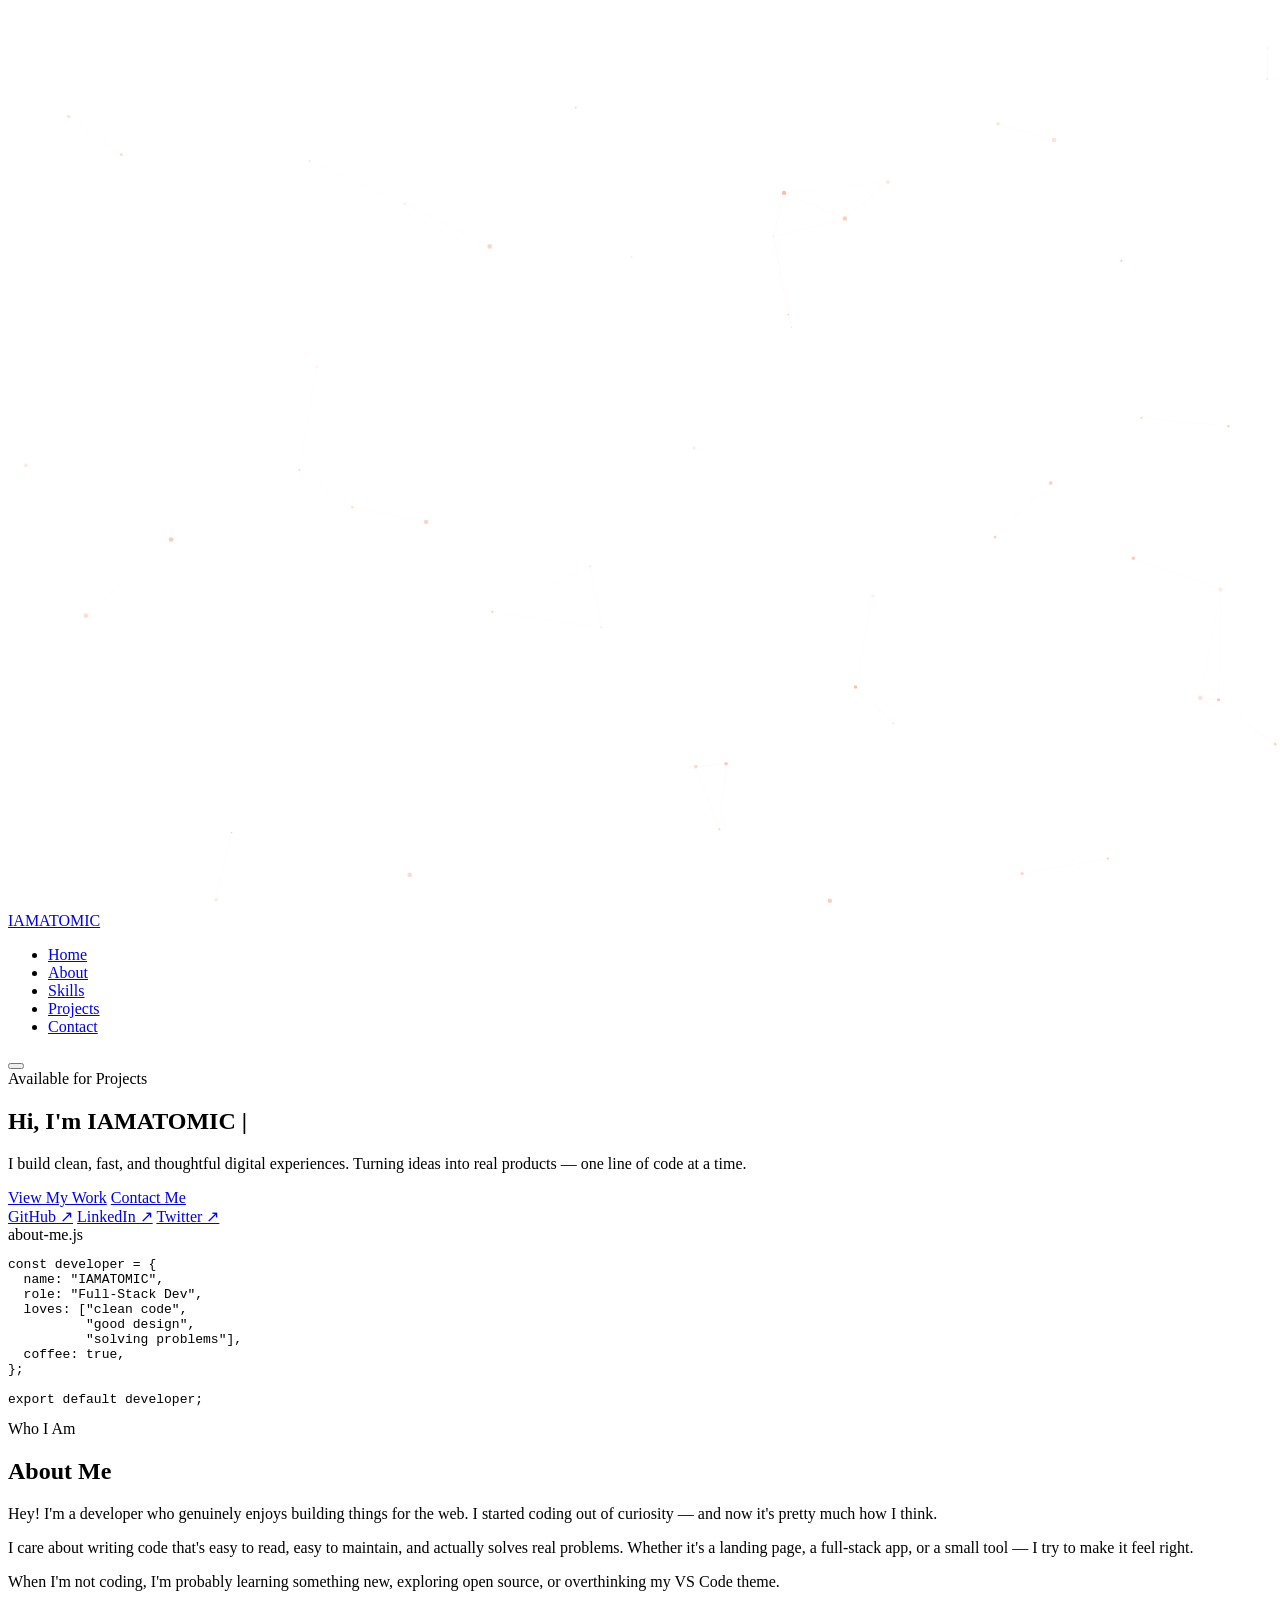
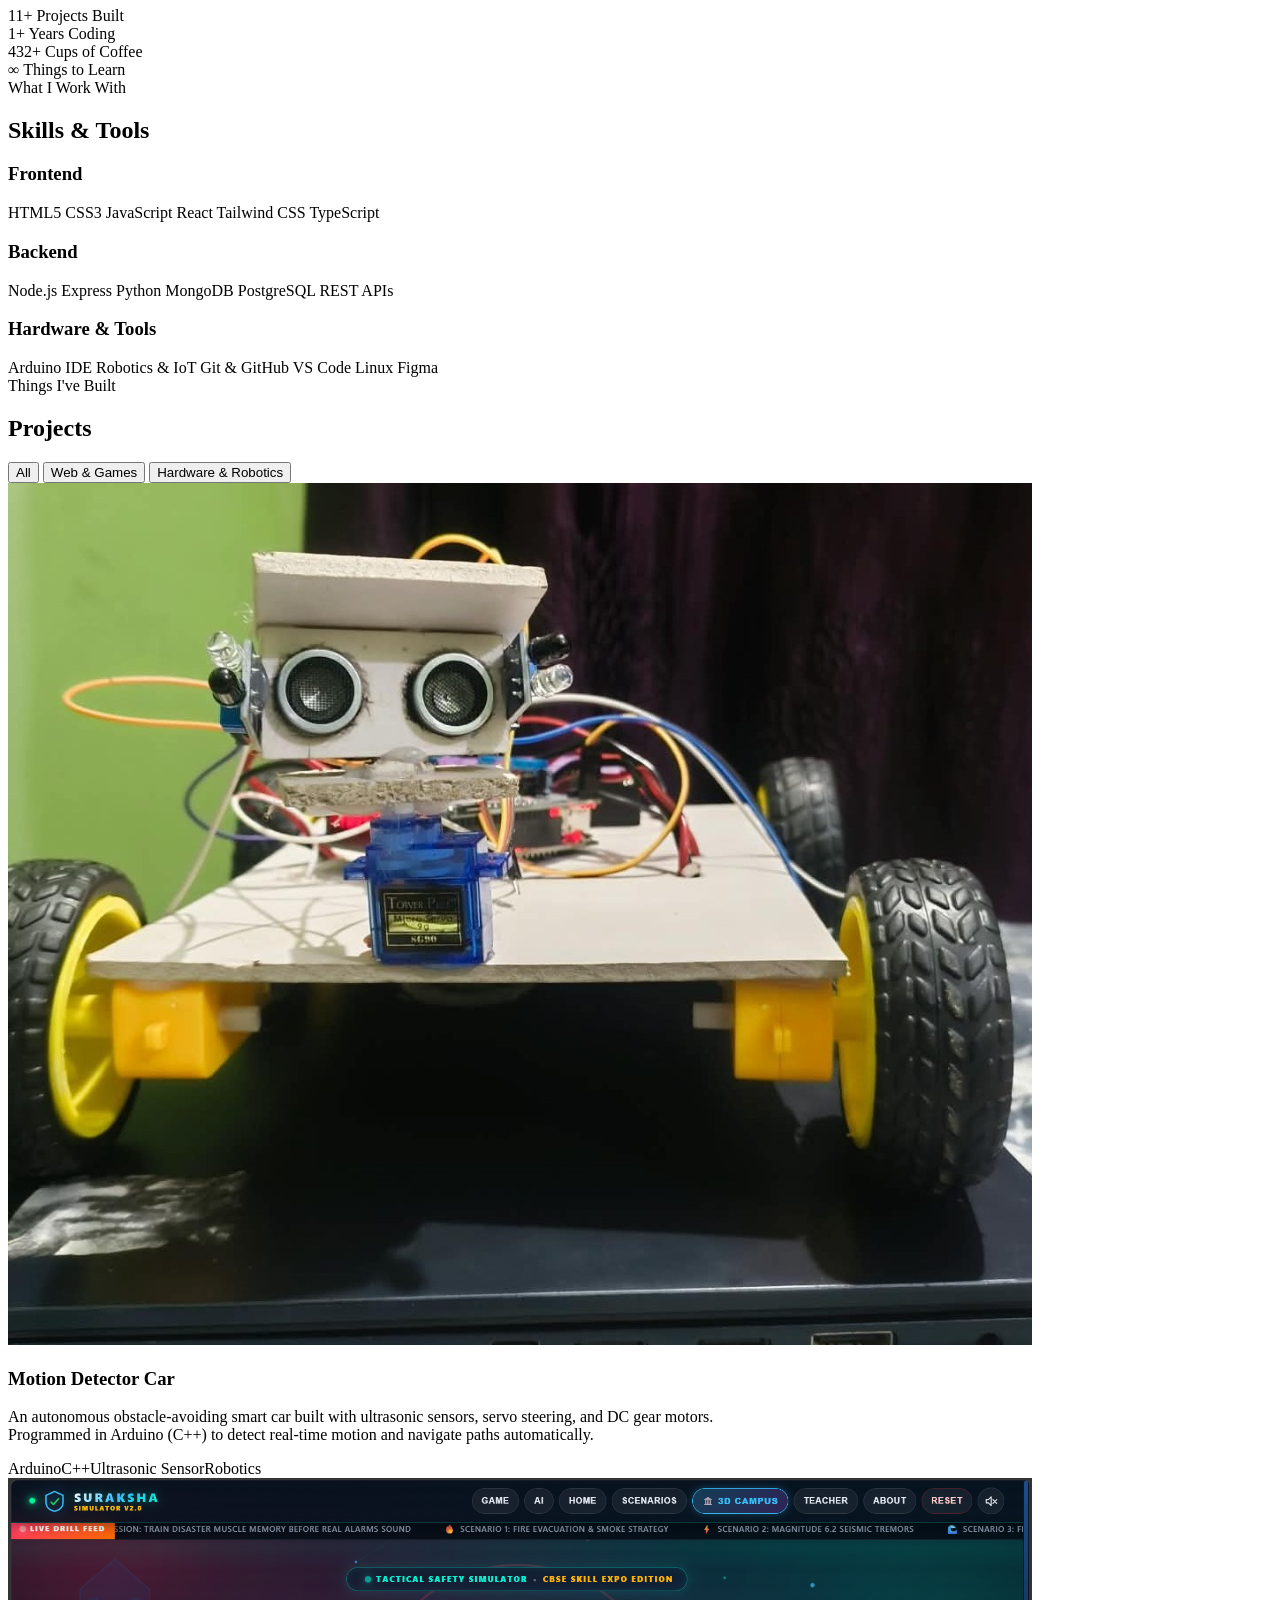
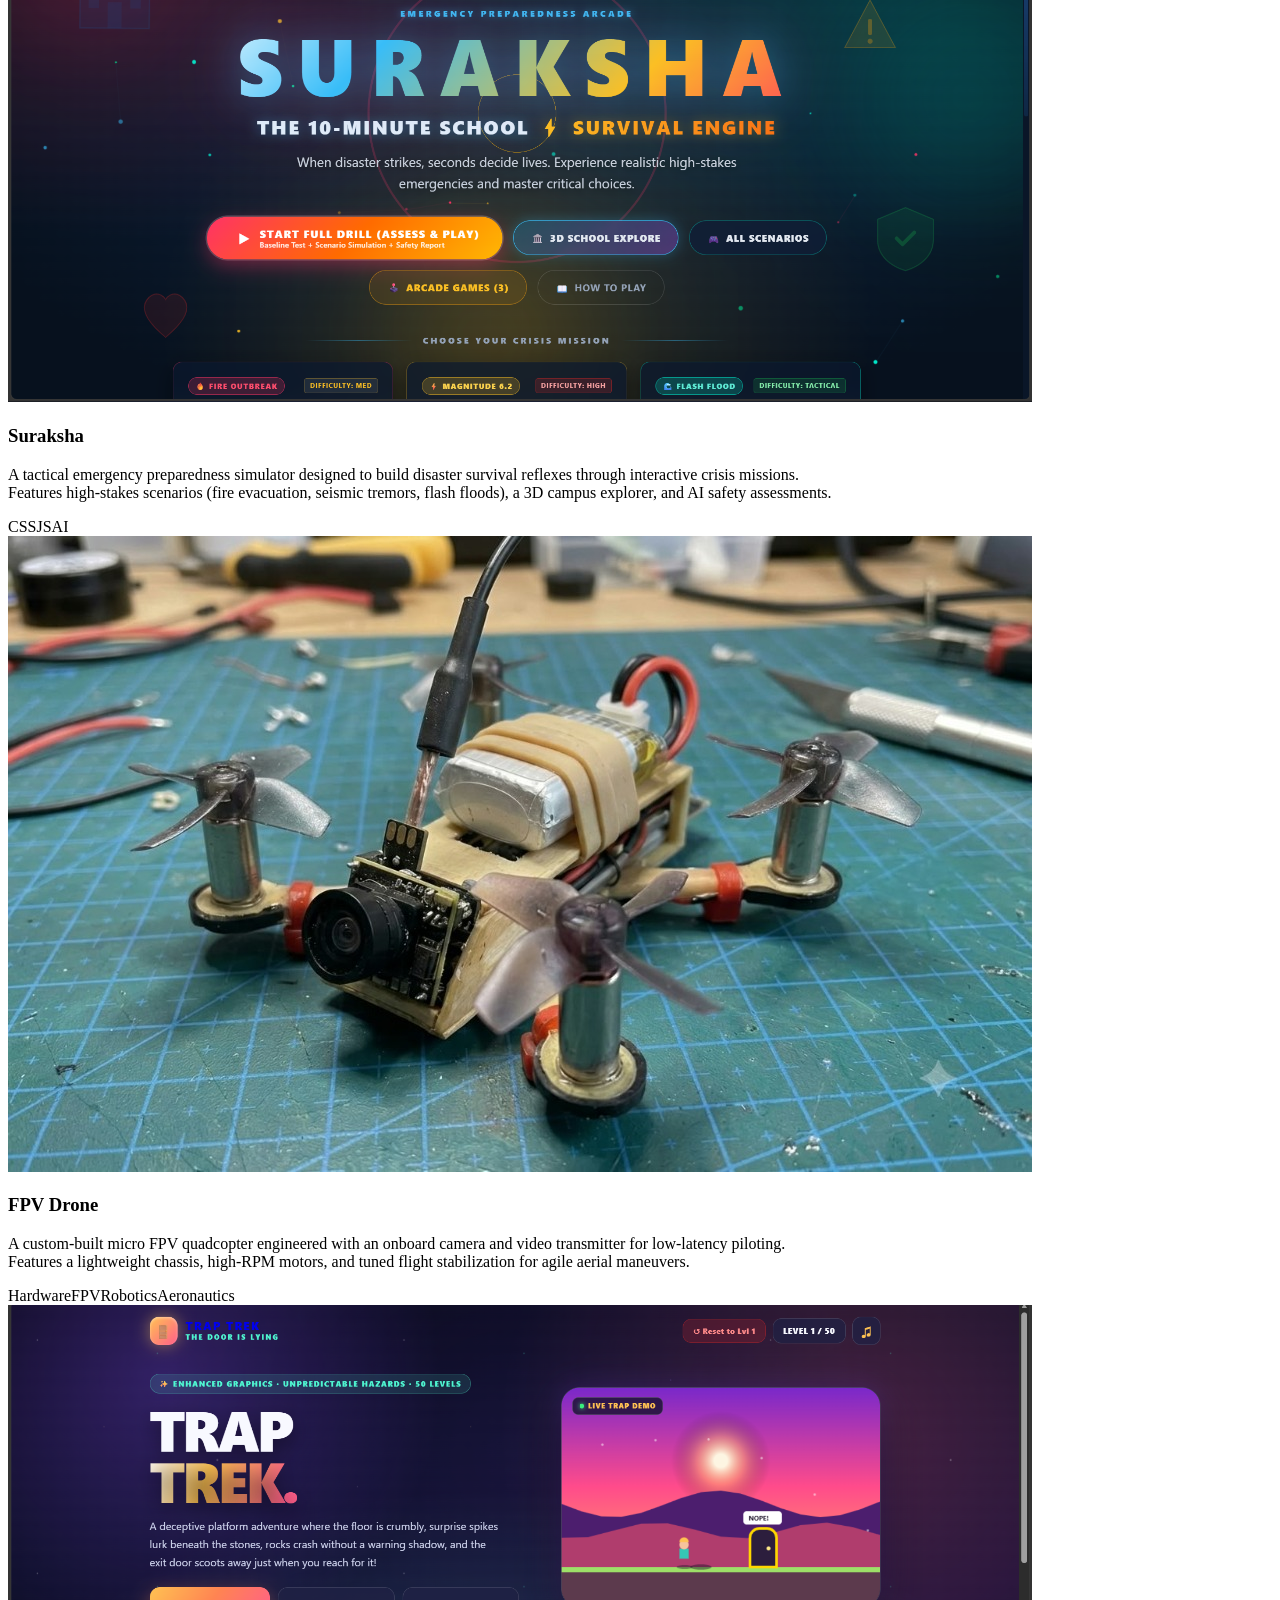
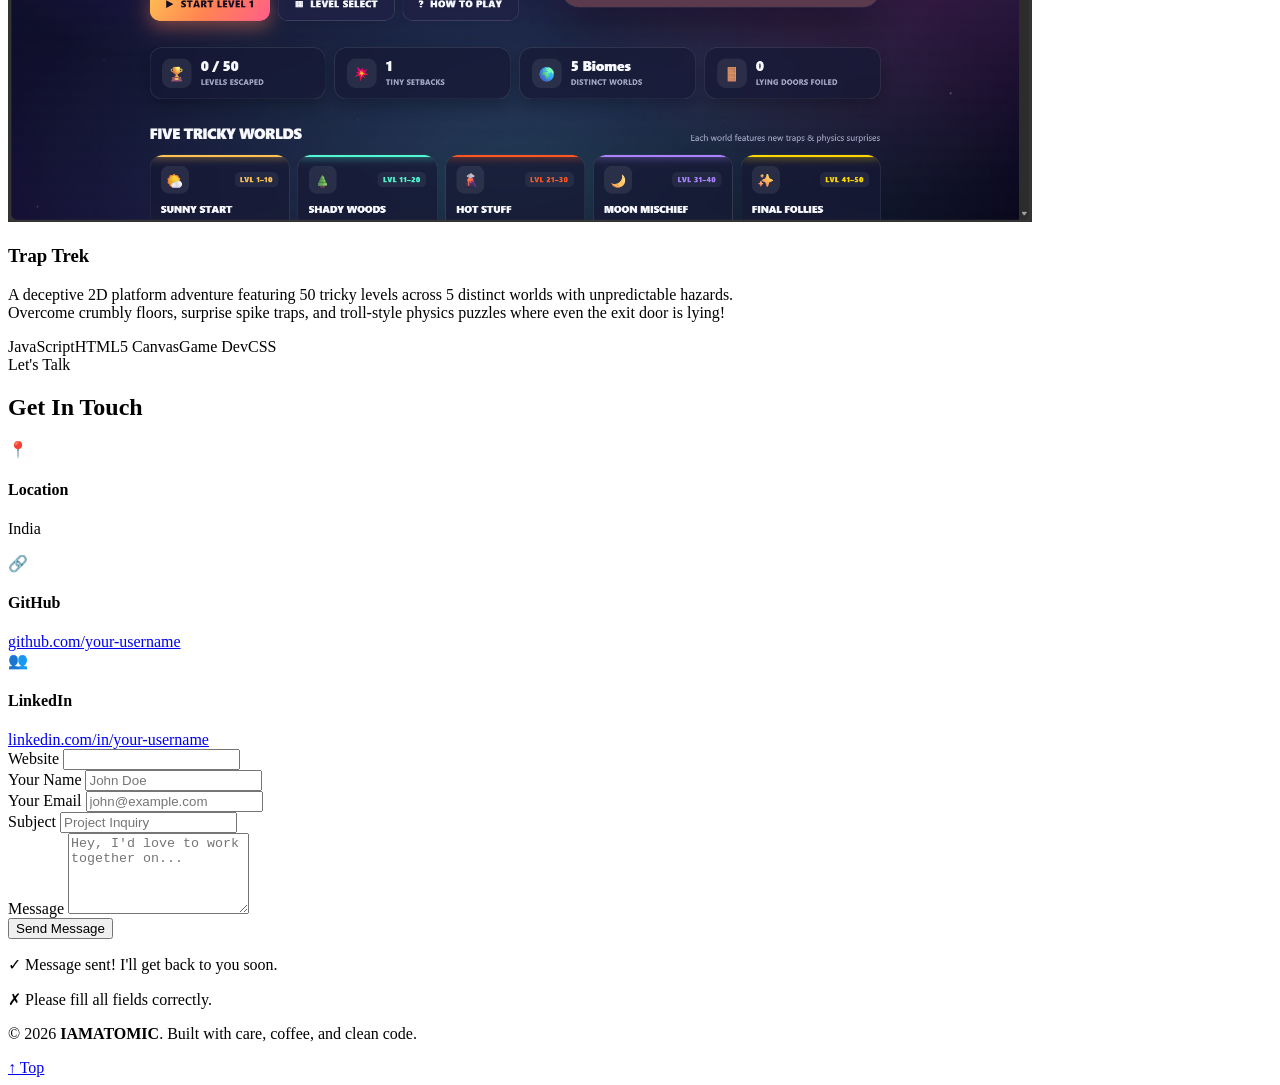
==== commit 48c4b584: "changes" ====
--- a/index.html
+++ b/index.html
@@ -42,7 +42,7 @@
       </ul>
 
       <div class="nav-actions">
-        <!-- Dashboard link — shown if logged in -->
+        <!-- Dashboard link  -->
         <a href="dashboard.html" class="nav-dashboard-link" id="dashboardLink" style="display:none;">
           Dashboard
         </a>
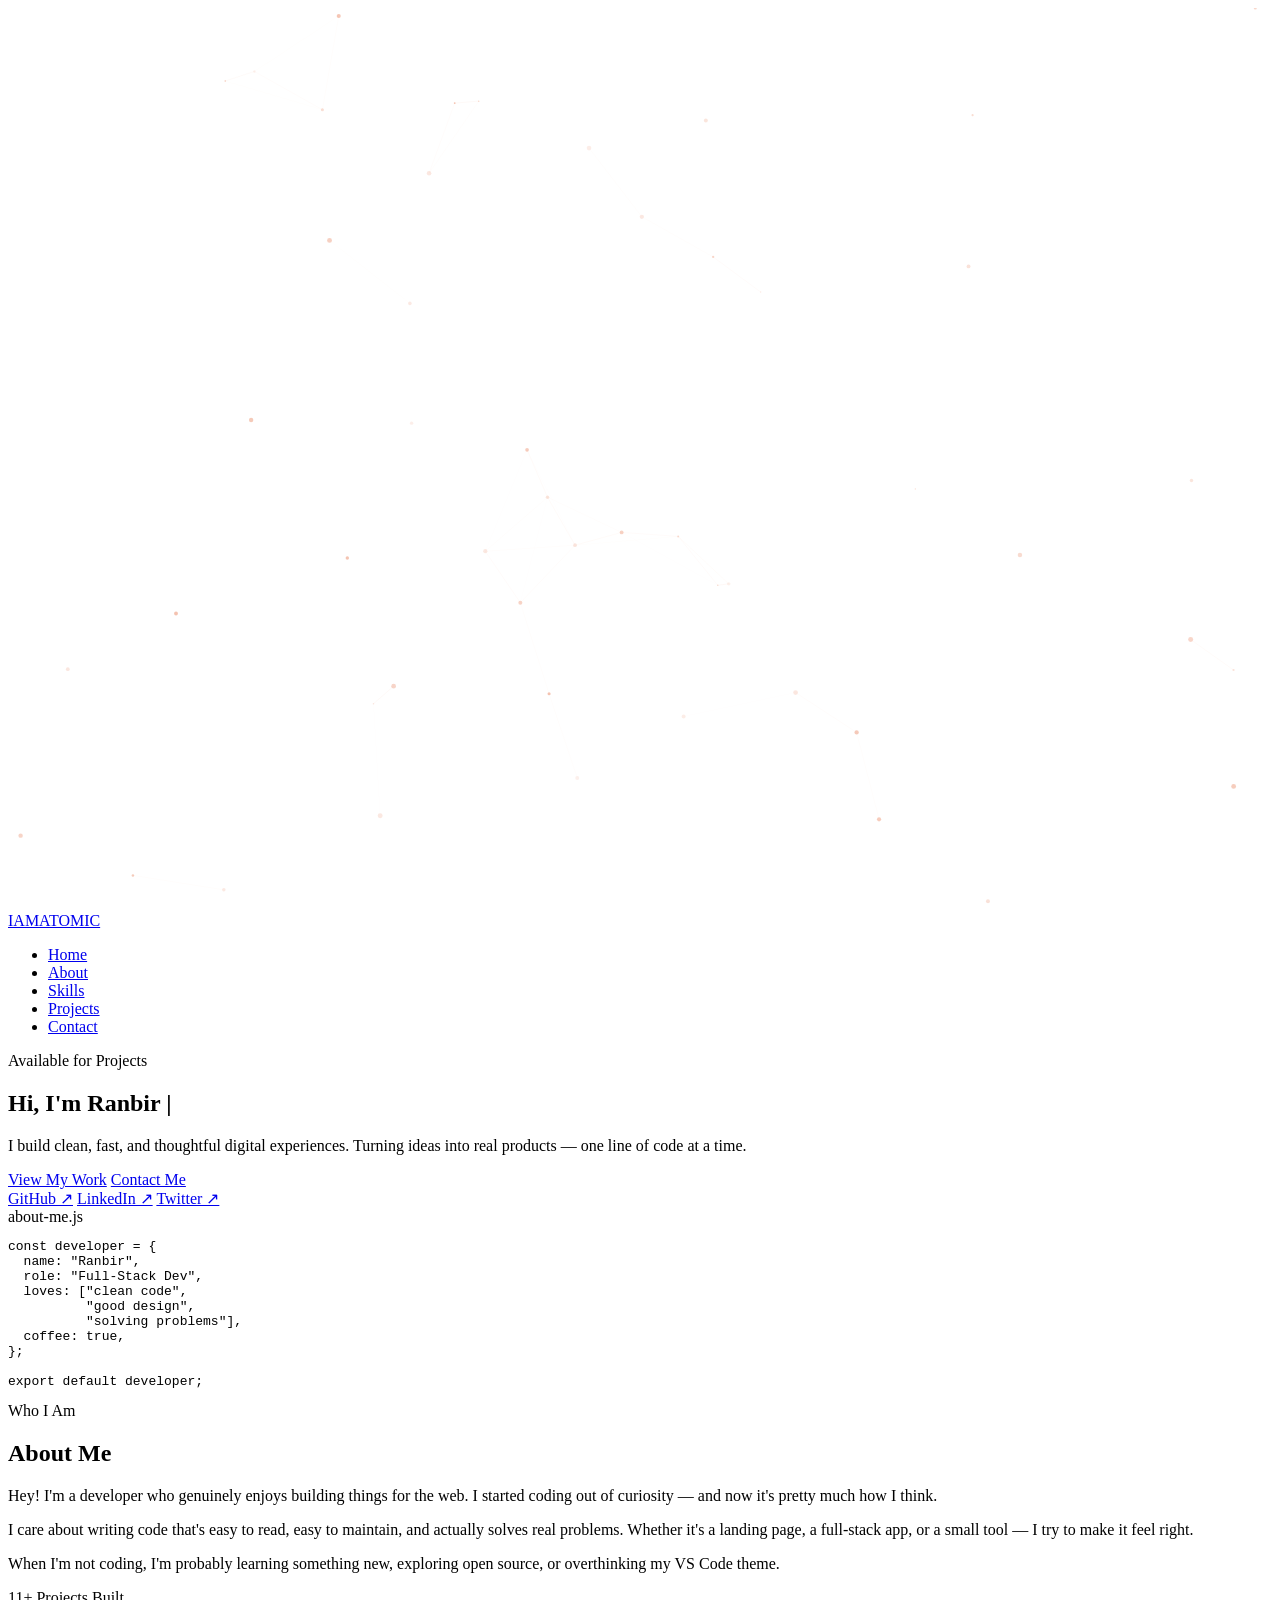
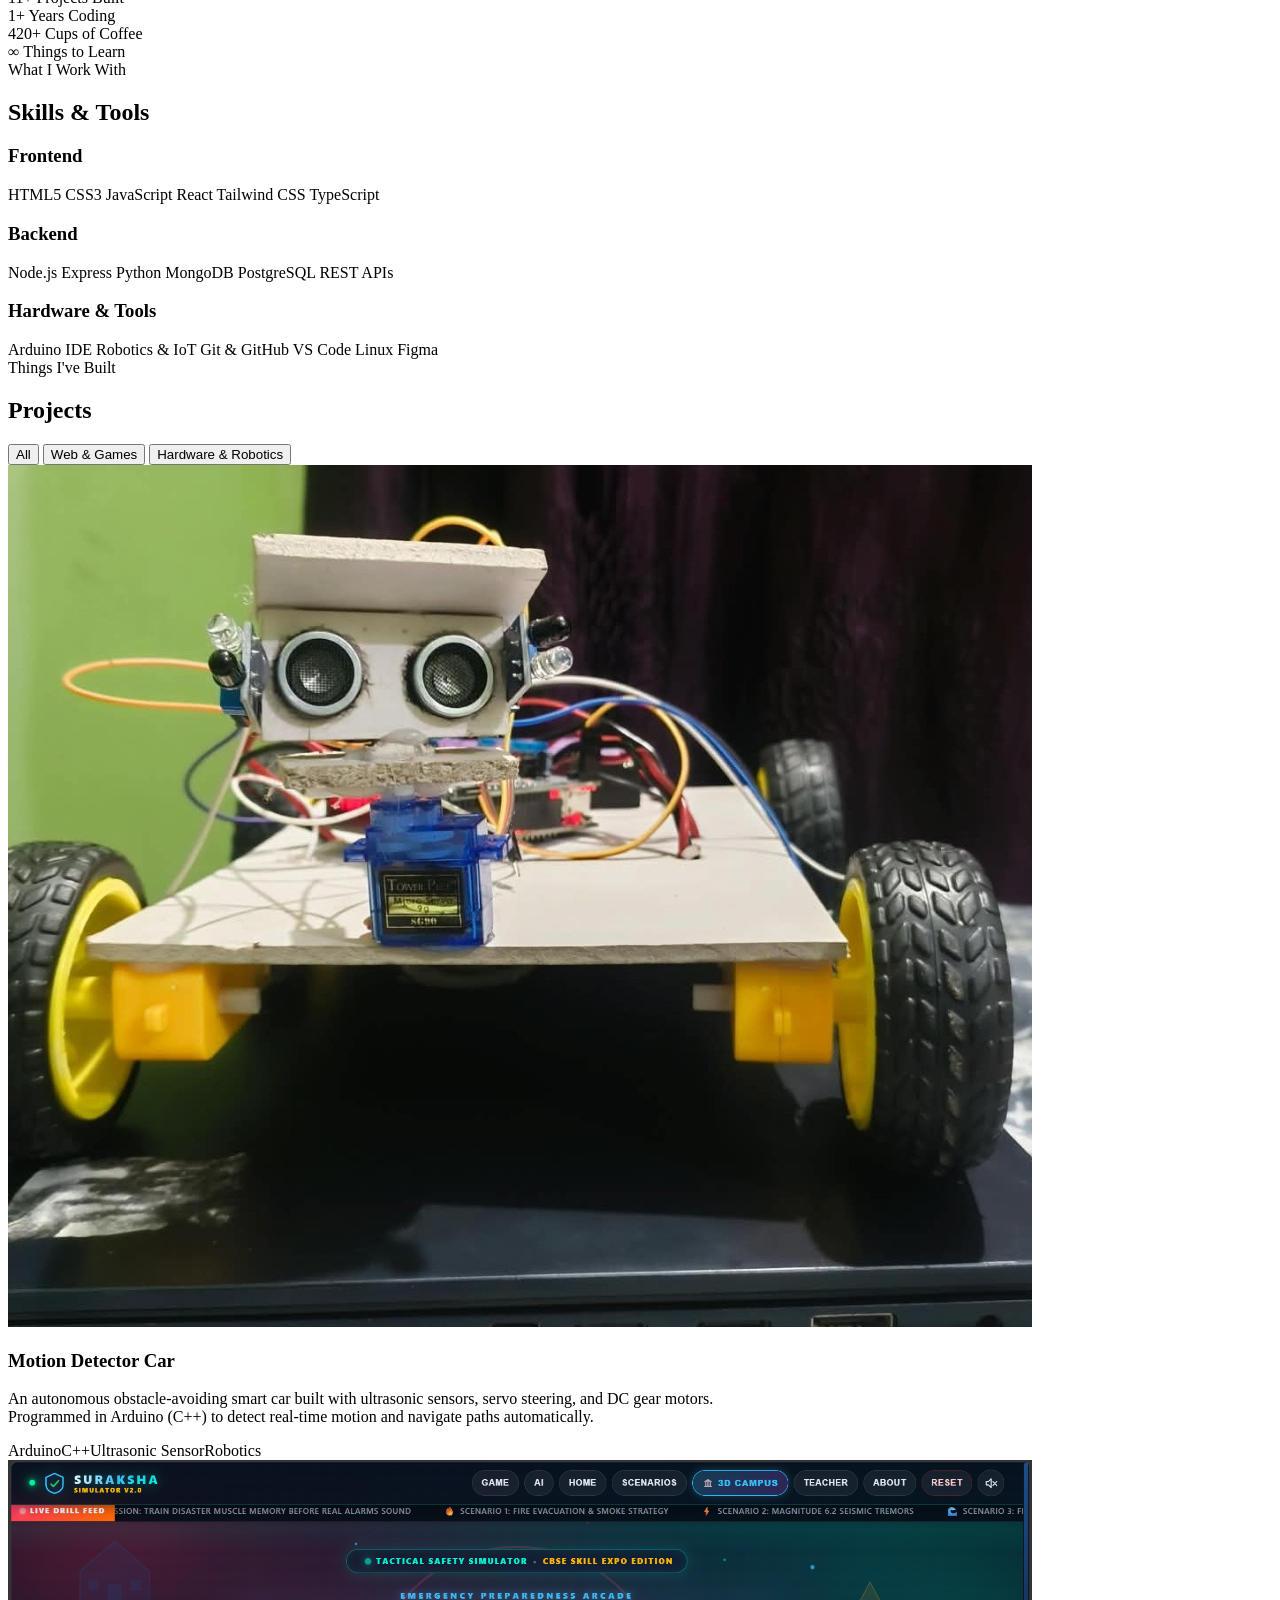
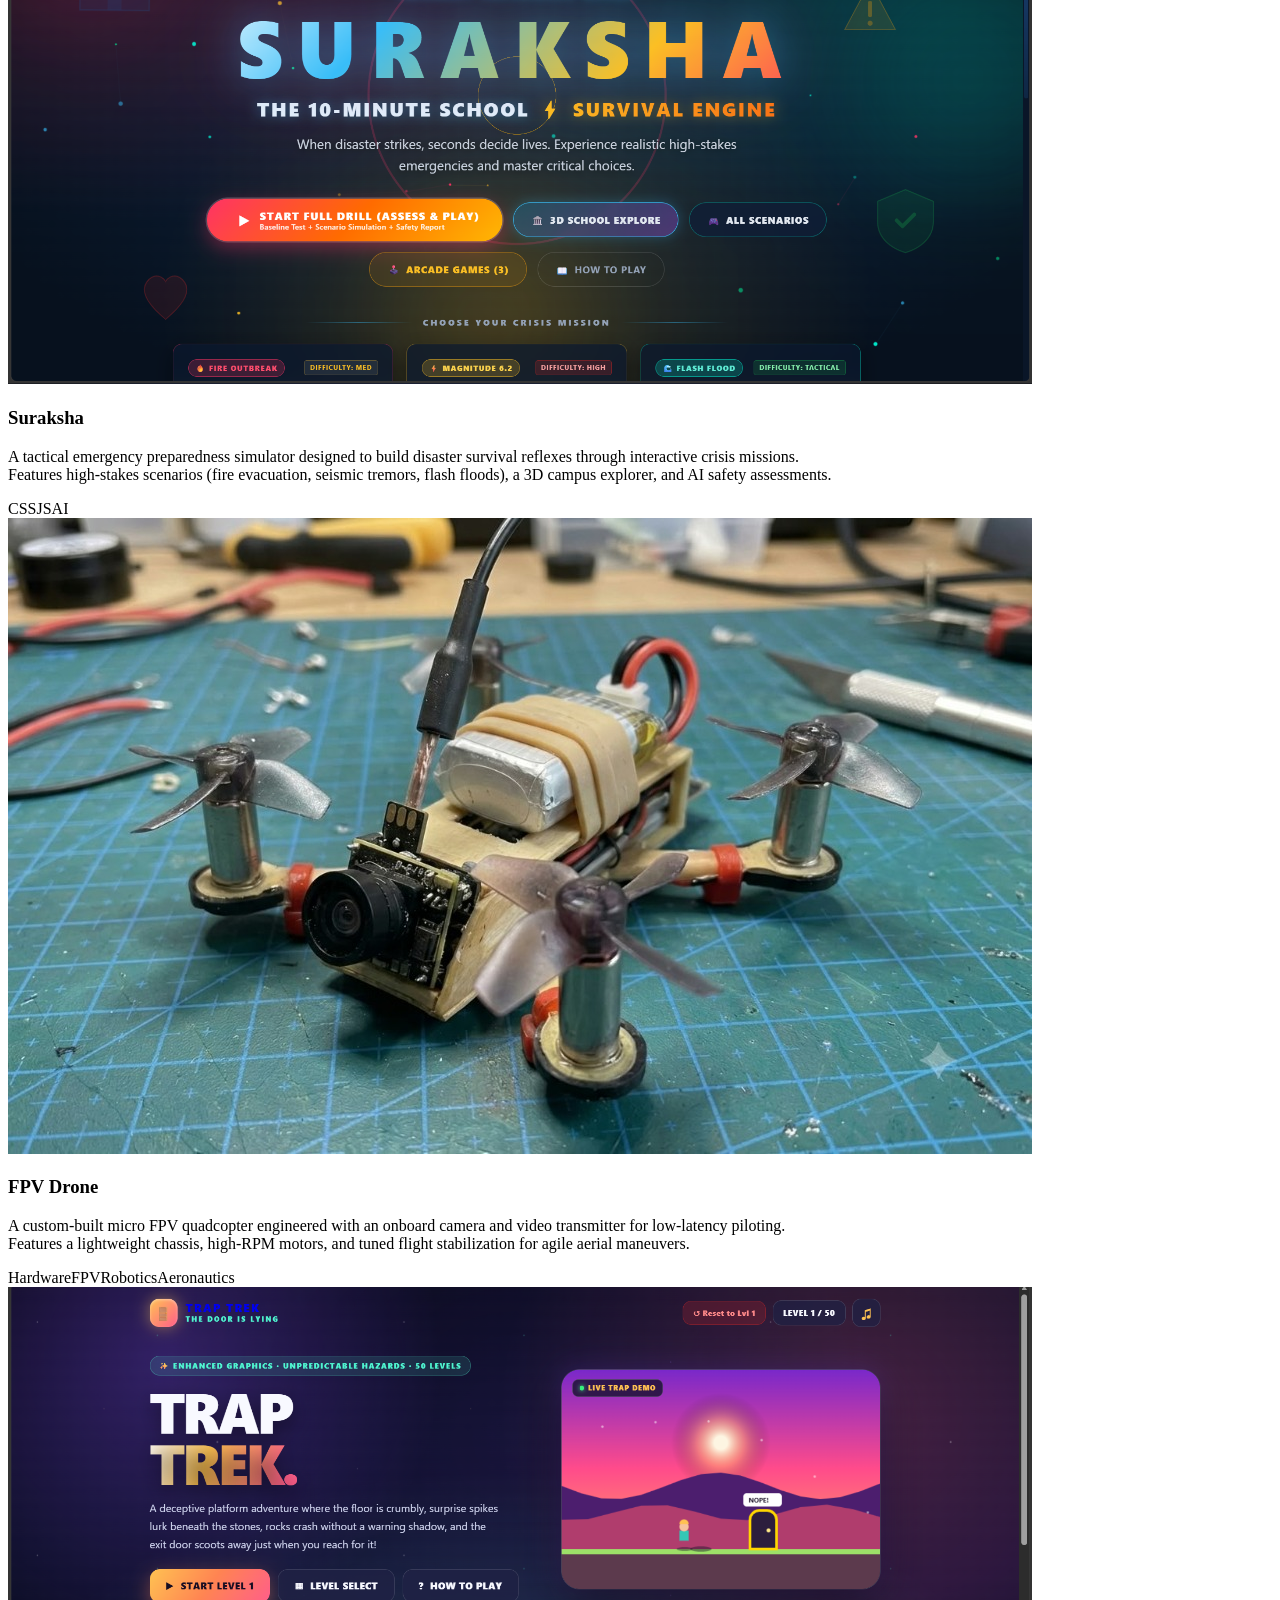
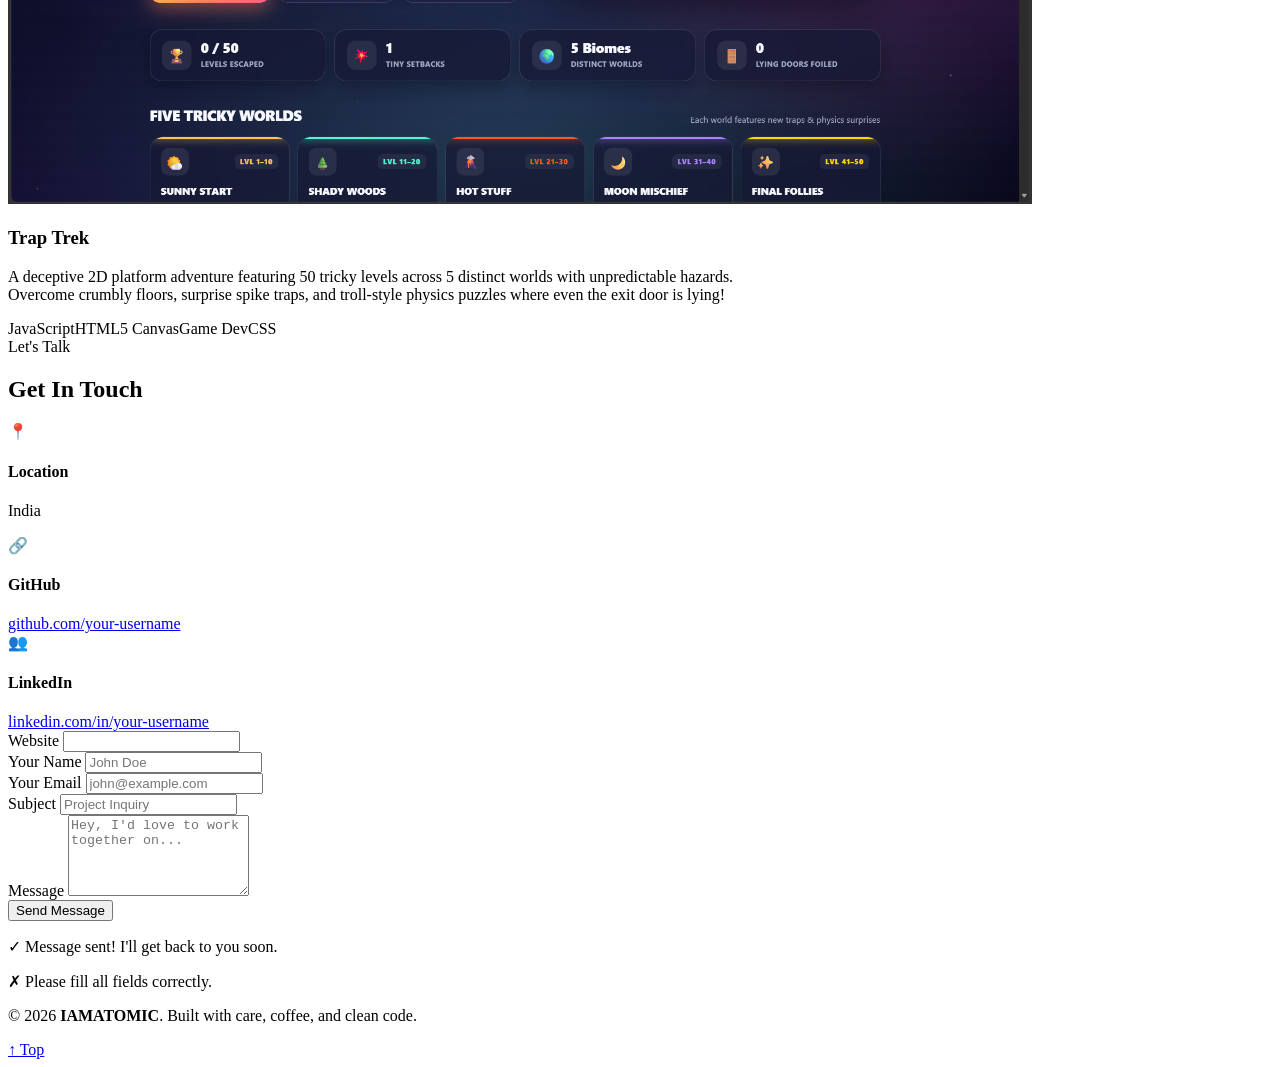
==== commit b374553a: "changes" ====
--- a/index.html
+++ b/index.html
@@ -6,7 +6,7 @@
   <title>IAMATOMIC — Developer Portfolio</title>
 
   <!-- SEO basics -->
-  <meta name="description" content="IAMATOMIC — A developer who builds clean, fast, and thoughtful digital experiences.">
+  <meta name="description" content="Ranbir — A developer who builds clean, fast, and thoughtful digital experiences.">
 
   <!-- Security headers -->
   <meta http-equiv="Content-Security-Policy"
@@ -40,19 +40,6 @@
         <li><a href="#projects" class="nav-link">Projects</a></li>
         <li><a href="#contact" class="nav-link">Contact</a></li>
       </ul>
-
-      <div class="nav-actions">
-        <!-- Dashboard link  -->
-        <a href="dashboard.html" class="nav-dashboard-link" id="dashboardLink" style="display:none;">
-          Dashboard
-        </a>
-
-        <button class="mobile-menu-btn" id="mobileMenuBtn" aria-label="Open menu">
-          <span class="hamburger-line"></span>
-          <span class="hamburger-line"></span>
-          <span class="hamburger-line"></span>
-        </button>
-      </div>
     </nav>
   </header>
 
@@ -66,7 +53,7 @@
         </span>
 
         <h1 class="hero-title">
-          Hi, I'm <span class="gradient-text" id="heroName">IAMATOMIC</span>
+          Hi, I'm <span class="gradient-text" id="heroName">Ranbir</span>
           <span class="typing-cursor">|</span>
         </h1>
         <p class="hero-subtitle" id="heroBio">
@@ -95,7 +82,7 @@
             <span class="code-filename">about-me.js</span>
           </div>
           <pre class="code-card-body"><code><span class="code-keyword">const</span> <span class="code-variable">developer</span> = {
-  <span class="code-key">name</span>: <span class="code-string" id="codeName">"IAMATOMIC"</span>,
+  <span class="code-key">name</span>: <span class="code-string" id="codeName">"Ranbir"</span>,
   <span class="code-key">role</span>: <span class="code-string" id="codeRole">"Full-Stack Dev"</span>,
   <span class="code-key">loves</span>: [<span class="code-string">"clean code"</span>,
           <span class="code-string">"good design"</span>,
